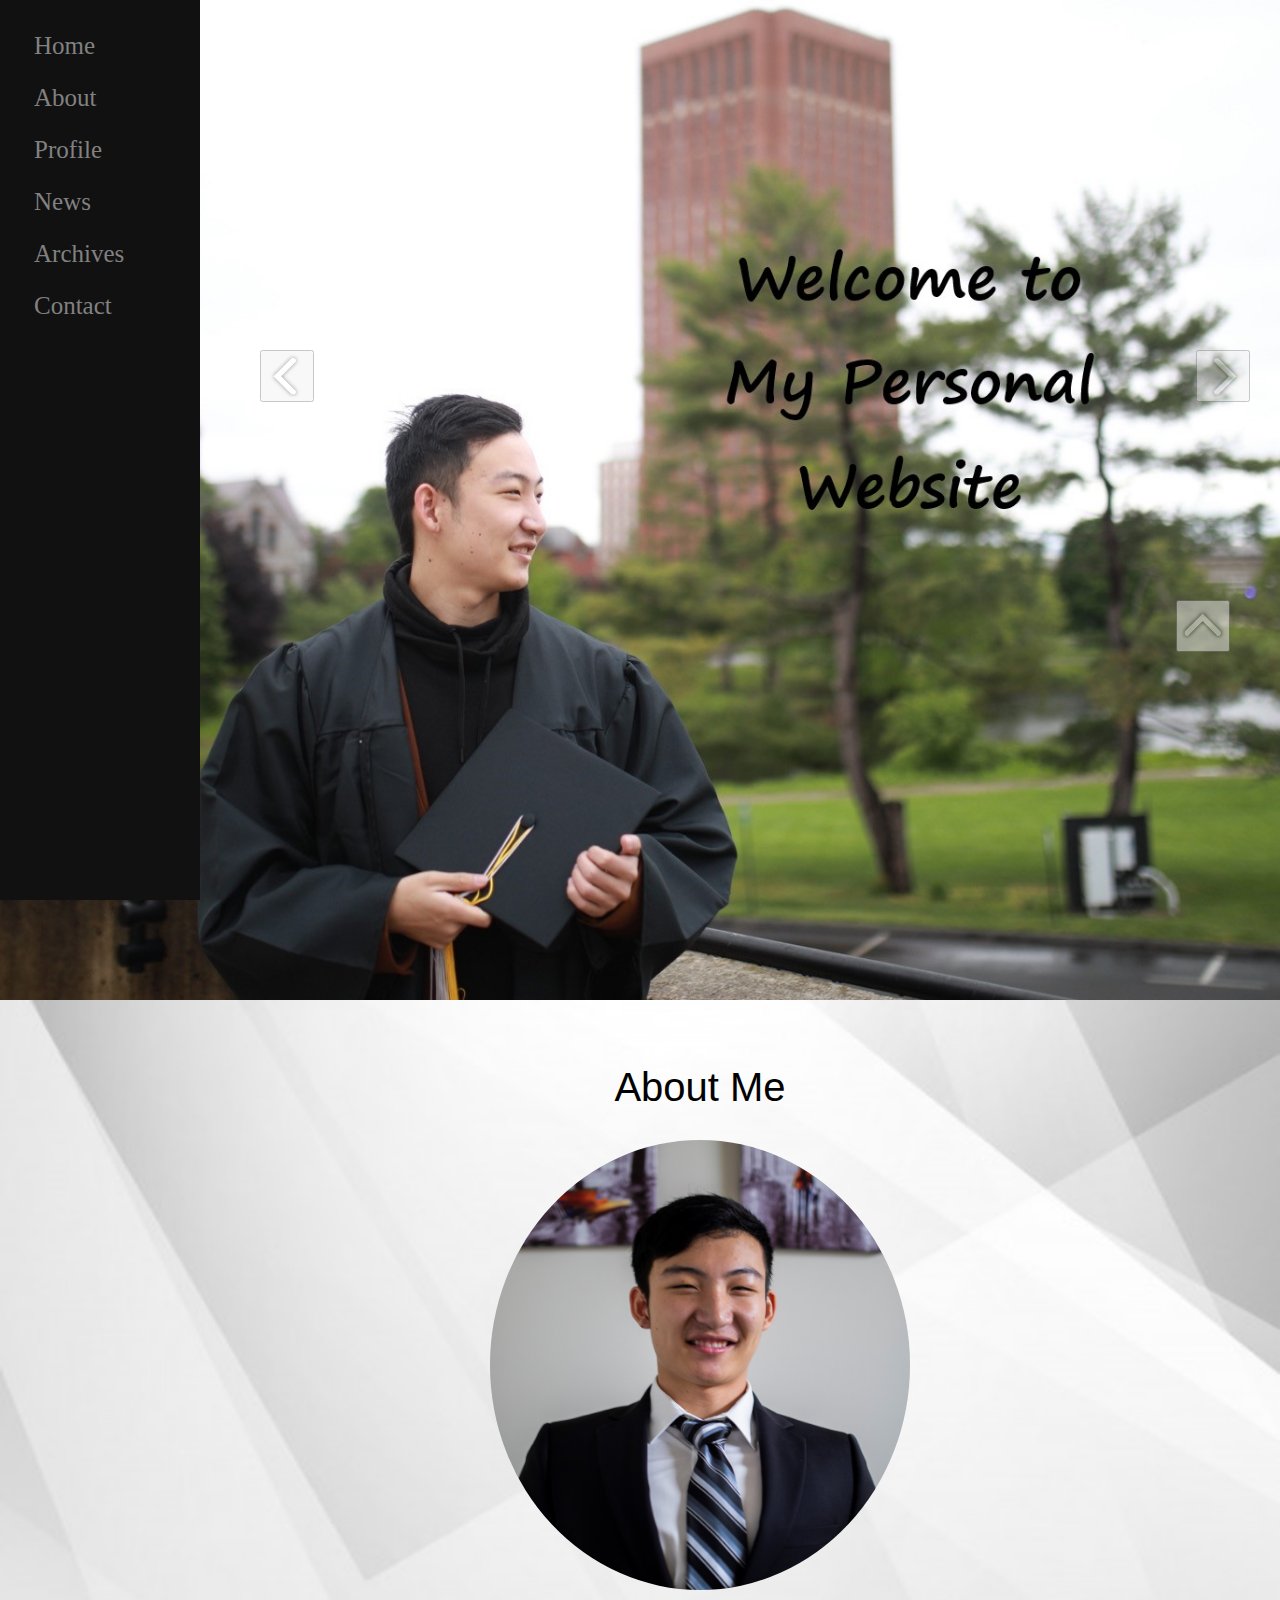
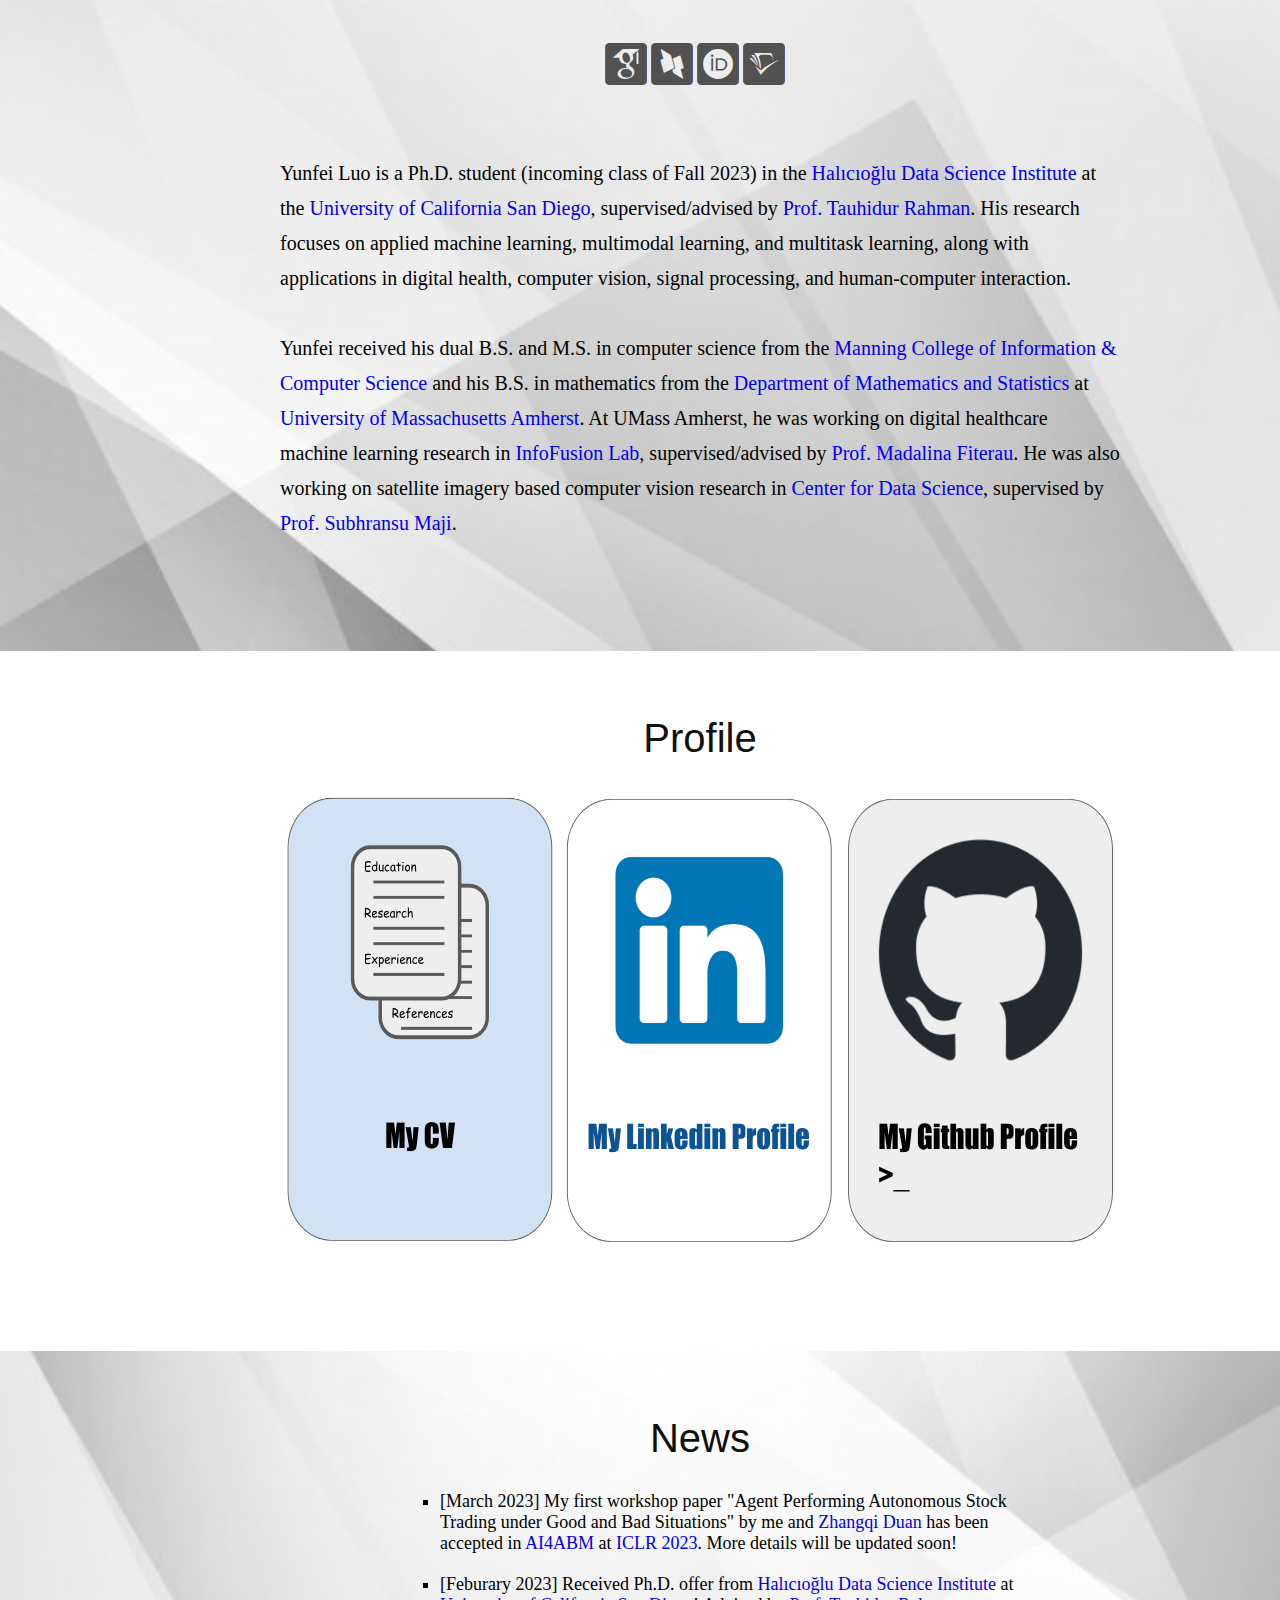
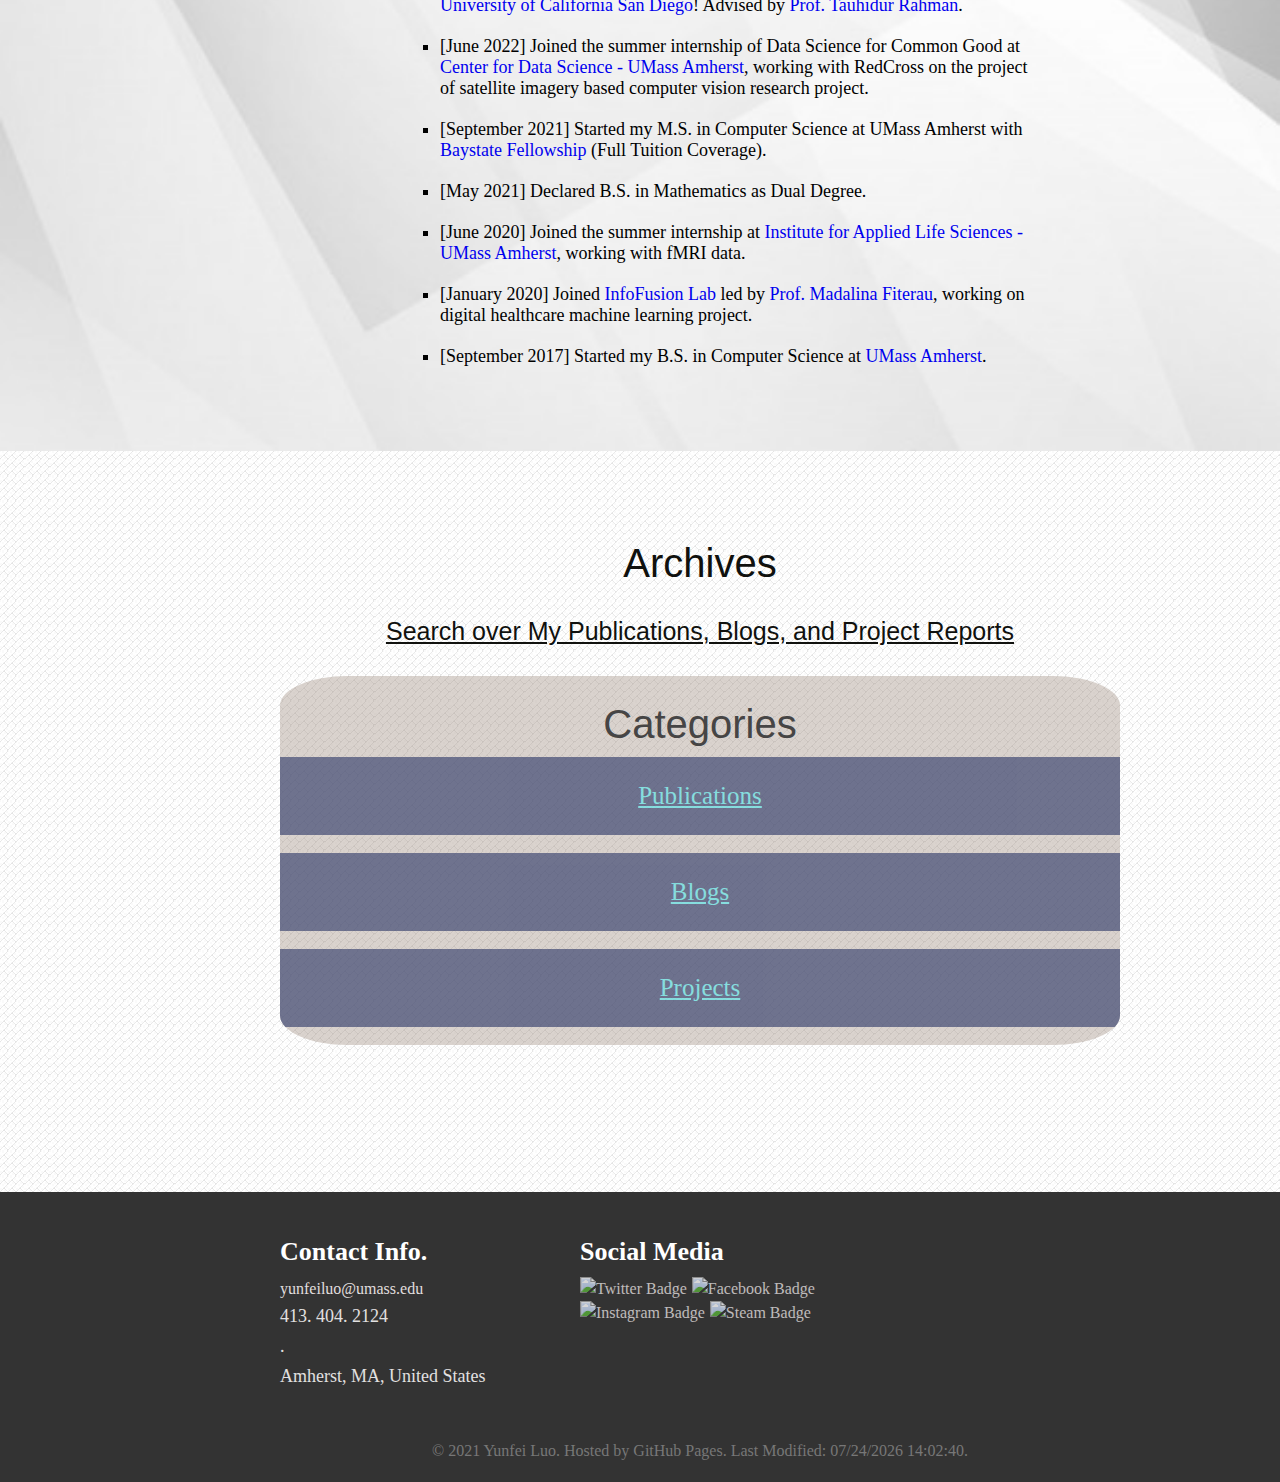
==== index.html @ f1e5c8ee "add title to each academic icon" ====
<!DOCTYPE html>
<!-- <html lang="zh-cn"> -->
<head>
<title>Yunfei Luo's Personal Website</title>
<link rel="icon" type="image/x-icon" href="update/photos/icon.png" />
<meta http-equiv="Content-Type" content="text/html; charset=utf-8" />
<meta name="viewport" content="width=device-width, initial-scale=0.4">
<!-- general static files -->
<link rel="stylesheet" href="static/css/basic.css">
<link rel="stylesheet" href="static/academicons-1.9.3/css/academicons.min.css"/>
<script rel="stylesheet" src='static/js/front.js'></script>
<script src="https://kit.fontawesome.com/7dc1dfa47d.js" crossorigin="anonymous"></script>
<!-- React -->
<script src="build/react.development.js"></script>
<script src="build/react-dom.development.js"></script>
<script src="build/babel.min.js"></script>
<!-- Update modules -->
<script type="text/babel" src="update/bio.js"></script>
<script type="text/babel" src="update/news.js"></script>
<script type="text/babel" src="update/footer.js"></script>
</head>
<body>
    <header>
        <nav class="sidenav">
            <ul>
            <li style="cursor:pointer" onclick = "scroll_top()">
                <a>Home</a></li>
            <li style="cursor:pointer" onclick = "scroll_down('about')">
                <a>About</a></li>
            <li style="cursor:pointer" onclick = "scroll_down('profile')">
                <a>Profile</a></li>
            <li style="cursor:pointer" onclick = "scroll_down('news')">
                <a>News</a></li>
            <li style="cursor:pointer" onclick = "scroll_down('archives')">
                <a>Archives</a></li>
            <li style="cursor:pointer" onclick = "scroll_down('contact')">
                <a>Contact</a></li>
            </ul>
        </nav>
    </header>
    
    <section id = "headerBGI">
        <!--slides buttons-->
        <div id = "prev">
            <button style="opacity: 0.4; cursor: pointer;" onmouseover = "opa_up('p')" onmouseout = "opa_down('p')" onclick = "prev()">
                <img src = "static/images/prev.png">
            </button>
        </div>
        <div id = "next">
            <button style="opacity: 0.4; cursor: pointer;" onmouseover = "opa_up('n')" onmouseout = "opa_down('n')" onclick = "next()">
                <img src = "static/images/next.png">
            </button>
        </div>
        <!--back to top button-->
        <div>
            <button id = "scroll_top" onmouseover = "opa_up('scroll_top')" onmouseout = "opa_down('scroll_top')" onclick = "scroll_top()">
                <img src="static/images/to-top.png">
            </button>
        </div>
    </section>

    <!-- section 0 -->
    <section class = "about">
        <div class = "container">
            <h2>About Me</h2>
            <div>
            <img class="profileimg" src="update/photos/portrait.jpg">
            <ul>
                <li><a href="error.html" target="_blank">
                    <i class="ai ai-google-scholar-square ai-3x" title="Google Scholar"></i>
                </a>
                <li><a href="error.html" target="_blank">
                    <i class="ai ai-dblp-square ai-3x" title="DBLP"></i>
                </a>
                <li><a href="error.html" target="_blank">
                    <i class="ai ai-orcid-square ai-3x" title="ORCID"></i>
                </a>
                <li><a href="error.html" target="_blank">
                    <i class="ai ai-semantic-scholar-square ai-3x" title="Semantic Scholar"></i>
                </a>
                <!-- <li><a href="mailto: yunfeiluo@umass.edu">
                        <img src="https://img.shields.io/badge/Gmail-D14836?style=for-the-badge&logo=gmail&logoColor=white" alt="Gmail Badge"/>
                    </a>
                </li>
                </li>
                <li><a href="https://twitter.com/yunfei_luo" target="_blank">
                        <img src="https://img.shields.io/badge/Twitter-blue?style=for-the-badge&logo=twitter&logoColor=white" alt="Twitter Badge"/>
                    </a>
                </li>
                <li><a href="https://www.linkedin.com/in/yunfei-luo/" target="_blank">
                        <img src="https://img.shields.io/badge/LinkedIn-blue?style=for-the-badge&logo=linkedin&logoColor=white" alt="LinkedIn Badge"/>
                    </a>
                </li>
                <li><a href="https://github.com/yunfeiluo" target="_blank">
                        <img src="	https://img.shields.io/badge/GitHub-100000?style=for-the-badge&logo=github&logoColor=white" alt="Github Badge"/>
                    </a>
                </li> -->
            </ul>
            <div id="bio"></div>
            </div>
        </div>
    </section>

     <!-- section 1 -->
    <section class = "profile">
        <div class = "container">
            <h2>Profile</h2>
            <div>
                <div class="column">
                    <a href="update/yunfeiluo_CV.pdf" target="_blank"><img src="static/images/cv.png"/></a>
                </div>
                <div class="column">
                    <a href="https://www.linkedin.com/in/yunfei-luo/" target="_blank"><img src="static/images/linkedin_profile.png"/></a>
                </div>
                <!-- <div class="column">
                    <a href="#" target="_blank"><img src="static/images/google_scholar_profile.png"/></a>
                </div> -->
                <div class="column">
                    <a href="https://github.com/yunfeiluo" target="_blank"><img src="static/images/github_profile.png"/></a>
                </div>
            </div>
        </div>
    </section>

    <section class = "news">
        <div class="container">
            <h2 id="news">News</h2>
            <div id="news_list"></div>
        </div>
    </section>

    <!-- section 2 -->
    <section class = "blogs">
        <div class = "container">
            <h2>Archives</h2>
            <div>
                <a href="archives.html">
                    <h1><u>Search over My Publications, Blogs, and Project Reports</u></h1></a>
            </div>
            <div class="asidenav">
                <h2>Categories</h2>
                <a href="publications.html">
                    <u>Publications</u>
                </a>
                <br/>
                <a href="blogs.html">
                    <u>Blogs</u>
                </a>
                <br/>
                <a href="projects.html">
                    <u>Projects</u>
                </a>
                <br/>
            </div>
            <br/><br/><br/><br/>
        </div>
    </section>

    <!-- The end: footer -->
    <div id="footer"></div>
</body>
</html>
---- static/css/basic.css ----
@charset "utf-8";
body,nav,ul,button{margin:0;padding:0;}
html{
    scroll-behavior: smooth;
}
/*
tag: nothing
class: .
id: #
*/
.header{
    /*height:290px;*/
    background-color: #333333;
}

#headerBGI{
    height: 1000px;
    width: 100%;
    background-image: url(../../update/photos/slide0.jpg);
    background-position: center 0;
    background-repeat: no-repeat;
    background-size: cover;
    -webkit-background-size: cover;  /* for Webkit kernal browser such as Chrome和Safari */
    -o-background-size: cover;  /* for Opera */  
    padding:30px 0 75px 0;
}
ul{list-style:outside none none;}
a{text-decoration: none;}
*{box-sizing: border-box;margin: 0;padding: 0;}
.clearfix{
    clear: both;
}

.article_container{
    height:auto;
    width:80%;
    margin:0 auto;
}
.article_container h2{
    font-weight:normal;
    text-align: center;
    color:rgb(16, 17, 14);
    font-size: 40px;
    font-family: "arial";
    padding:50px 0 30px 0;
}
.article_container p{
    font-size: 20px;
    text-align: left;
    color:rgb(61, 65, 55);
}

.container{
    height:auto;
    /* width:1000px; */
    width: 75%;
    /* margin:0 auto; */
    margin-left: auto;
    margin-right: auto;
    padding-left: 120px;
}
.container h2{
    font-weight:normal;
    text-align: center;
    color:rgb(16, 17, 14);
    font-size: 40px;
    font-family: "arial";
    padding:50px 0 30px 0;
}
.container h1{
    font-weight:normal;
    text-align: center;
    color:rgb(16, 17, 14);
    font-size: 25px;
    font-family: "arial";
    padding:1px 0 30px 0;
}
.container p{
    font-size: 20px;
    text-align: left;
    color:rgb(61, 65, 55);
}
.container .manual-button{
    padding:10px 220px 10px 0;
}
.container .manual-button li img{
    width: 100px;
    height: 70px;
    padding:10px 0 0 7px;
}

.footer{
    height:290px;
    background-color: #333333;
}
.footer .top{padding: 45px 0 0 0;display:block;float: left}
.footer .top figure{width:300px;float: left;}
.footer .top h4{color: #fff;font-size:26px;padding:0 0 10px;}
.footer .top li{line-height: 1.5;}
.footer .top p{
    font-size: 18px;
    line-height: 30px;
    color:#e2e0e0;
}
.footer .top a{
    color:#e0dede;
}
#input{width: 160px;height:40px;padding-left: 10px;float: left;background-color: #333333;color: #fff;border:1px solid #ffffff;}
#inputbtn{width: 40px;height:40px;float: left;background: url("../images/arrow.png") center no-repeat;border:1px solid #ffffff;border-left: none;}
.footer .bottom {
    color:#777777;      
    text-align:center;
    padding:250px 0 0 0;
}

.footer .bottom a{
    color:#777777;      
    text-align:center;
    padding:250px 0 0 0;
}

.footer img{
    opacity: 0.8;
    padding: 0 5px 0 0;
}
.footer img:hover{
    opacity: 1;
}
.footer li{
    display: inline;
}

/*blogs*/
.blogs{
    background: url("../images/bg.png");
    padding:40px 0 75px 0;
}
.blogs img{
    float: center;
    height: 400px;
    width: 400px;
}
.blogs p{
    text-align: left;
    line-height: 35px;
    padding:1px 0 75px 0;
}
.blogs iframe{
    float: right;
    width: 550px;
    height: 400px;
    padding:10px 20px 0 10px;
}

/*open source*/
.about{    
    overflow:hidden;
    width: 100%;
    /*background: url("../images/c1.png");*/
    background: url("../images/bg.jpg");
    background-position: center 0;
    background-repeat: no-repeat;
    background-size: cover;
    -webkit-background-size: cover;  /* for Webkit kernal browser such as Chrome和Safari */
    -o-background-size: cover;  /* for Opera */     
    padding:15px 0 65px 0;
}
.profileimg{
    float: center;
    height: 450px;
    width: 420px;
    padding:0 0 0 0;
    border-radius: 50%;
    display: block; 
    margin: auto;
}

.about li{
    display: inline;
}

.about ul{
    width: 450px;
    padding: 50px 0 0 130px;
    float: center;
    display: block; 
    margin: auto;
}

.about ul img{
    opacity: 0.7;
    /* width: 20%; */
    height: 30px;
}
.about ul img:hover{
    opacity: 1.0;
}

.about ul i{
    opacity: 0.7;
    height: 30px;
    color: #111;
}
.about ul i:hover{
    opacity: 1.0;
}

/* .profileimg:hover{
    height:500px;
    width: 450px;
} */

.about p{
    color:rgb(1, 1, 1);
    float: right;
    line-height: 35px;
    padding:0 0 10px 0;
}
.about h1{
    color:#d4d3d3;
}
.about h2{
    color:rgb(1, 1, 1);
}

.profile{    
    overflow:hidden;
    width: 100%;
    height: 700px;
    /*background: url("../images/c1.png");*/
    background: #ffffff;
    background-position: center 0;
    background-repeat: no-repeat;
    background-size: cover;
    -webkit-background-size: cover;  /* for Webkit kernal browser such as Chrome和Safari */
    -o-background-size: cover;  /* for Opera */     
    padding:15px 0 65px 0;
}
.profile img{
    float: center;
    height: 450px;
    width: 270px;
    padding:0 0 0 0;
    /* border-radius: 50%; */
    display: block; 
    margin: auto;
}

.profile img:hover{
    height:480px;
    width: 300px;
}

.column {
    float: left;
    width: 33.33%;
    padding: 5px;
}

.news{    
    overflow:hidden;
    width: 100%;
    height: 700px;
    background: url("../images/bg.jpg");
    background-position: center 0;
    background-repeat: no-repeat;
    background-size: cover;
    -webkit-background-size: cover;  /* for Webkit kernal browser such as Chrome和Safari */
    -o-background-size: cover;  /* for Opera */     
    padding:15px 0 65px 0;
}

.news ul{
    list-style-type: square;
    height: 480px;
    overflow-y: scroll;
}

.news li{
    float: left;
    margin-bottom: 20px;
    margin-left: 160px;   
    margin-right: 80px; 
    font-size: large;
}

/*slide*/
#prev{
    position: absolute;
    left: 260px;
    top: 350px;
}
#next{
    position: absolute;
    right: 30px;
    top: 350px;
}

/*scroll_top button*/
#scroll_top{
    position: fixed;
    cursor: pointer;
    opacity: 0.4;
    right: 50px;
    top: 600px;
    opacity: 0.5;
}

/*side bar*/
/* Fixed sidenav, full height */
.sidenav {
    height: 100%;
    width: 200px;
    position: fixed;
    z-index: 1;
    top: 0;
    left: 0;
    background-color: #111;
    overflow-x: hidden;
    padding-top: 20px;
  }

.sidenav li {
float: left;
margin: 0 10px;
padding: 6px 8px 6px 8px;
}
  
  /* Style the sidenav links and the dropdown button */
  .sidenav a {
    padding: 6px 8px 6px 16px;
    text-decoration: none;
    font-size: 25px;
    color: #818181;
    display: block;
    border: none;
    background: none;
    width: 100%;
    text-align: left;
    cursor: pointer;
    outline: none;
    float: left;
  }

  /* On mouse-over */
.sidenav a:hover{
    color: #f1f1f1;
  }

  /* article sidenav, full height */
.asidenav {
    height: 100%;
    width: 100%;
    top: 0;
    margin-left: auto;
    margin-right: auto;
    background-color: hwb(22 49% 38% / 0.377);
    overflow-x: hidden;
    padding-top: 20px;
    border-radius: 8%;
  }

.asidenav a {
    padding: 25px 8px 25px 8px;
    text-decoration: none;
    font-size: 25px;
    /* color: #fcde58; */
    color: #64e3e7;
    display: block;
    border: none;
    background: none;
    /* background-color: rgb(105, 49, 49); */
    background-color: rgb(65, 74, 116);
    opacity: 0.7;
    width: 100%;
    text-align: center;
    cursor: pointer;
    outline: none;
  }

  /* On mouse-over */
.asidenav a:hover{
    color: #f1f1f1;
    /* background-color: rgb(180, 163, 163); */
    background-color: rgb(65, 74, 116);
    opacity: 1.0;
  }

.asidenav h2{
    color:#464545;
    padding: 6px 8px 10px 8px;
}

/*search bar appearance*/
#list #search_bar{
    text-align: center;
    padding: 0 0 20px 0;
}
#list #search_text{
    font-size: 25px;
    width: 500px;
    padding: 10px 5px 10px 5px;
}

#list #search_button{
    background: url("../images/bg.jpg");
    cursor: pointer;
    font-size: 25px;
    padding: 10px 50px 10px 50px;
}

#list #result_bar p{
    color:#464545;
    padding: 0 0 0 10px;
}

#list iframe{
    background: url("../images/bg.png");
    width: 100%;
    height: 1200px;
    border: 0;
    padding: 0 0 10px 0;
}

@media(max-width: 1100px) {
    .sidenav{
        height: 100px;
        width: 100%;
    }

    #prev{
        left: 30px;
    }

    #scroll_top{
        display: none;
    }

    .container{
        width:95%;
        padding-left: 0px;
    }

    .about ul{
        width: 650px;
        padding: 50px 0 0 230px;
    }

    .about ul img{
        height: 40px;
    }
}
---- static/academicons-1.9.3/css/academicons.min.css ----
@font-face {font-family: 'Academicons';font-style: normal;font-weight: 400;font-display: block;src:url('../fonts/academicons.eot');src:url('../fonts/academicons.eot') format('embedded-opentype'), url('../fonts/academicons.ttf') format('truetype'), url('../fonts/academicons.woff') format('woff'), url('../fonts/academicons.svg') format('svg');}.ai {font-family: 'Academicons';font-weight: 400;-moz-osx-font-smoothing: grayscale;-webkit-font-smoothing: antialiased;display: inline-block;font-style: normal;font-variant: normal;text-rendering: auto;line-height: 1;}.ai-academia:before {content: "\e9af";}.ai-academia-square:before {content: "\e93d";}.ai-acclaim:before {content: "\e92e";}.ai-acclaim-square:before {content: "\e93a";}.ai-acm:before {content: "\e93c";}.ai-acm-square:before {content: "\e95d";}.ai-acmdl:before {content: "\e96a";}.ai-acmdl-square:before {content: "\e9d3";}.ai-ads:before {content: "\e9cb";}.ai-ads-square:before {content: "\e94a";}.ai-africarxiv:before {content: "\e91b";}.ai-africarxiv-square:before {content: "\e90b";}.ai-archive:before {content: "\e955";}.ai-archive-square:before {content: "\e956";}.ai-arxiv:before {content: "\e974";}.ai-arxiv-square:before {content: "\e9a6";}.ai-biorxiv:before {content: "\e9a2";}.ai-biorxiv-square:before {content: "\e98b";}.ai-ceur:before {content: "\e96d";}.ai-ceur-square:before {content: "\e92f";}.ai-ciencia-vitae:before {content: "\e912";}.ai-ciencia-vitae-square:before {content: "\e913";}.ai-clarivate:before {content: "\e924";}.ai-clarivate-square:before {content: "\e925";}.ai-closed-access:before {content: "\e942";}.ai-closed-access-square:before {content: "\e943";}.ai-conversation:before {content: "\e94c";}.ai-conversation-square:before {content: "\e915";}.ai-coursera:before {content: "\e95f";}.ai-coursera-square:before {content: "\e97f";}.ai-crossref:before {content: "\e918";}.ai-crossref-square:before {content: "\e919";}.ai-cv:before {content: "\e9a5";}.ai-cv-square:before {content: "\e90a";}.ai-datacite:before {content: "\e91c";}.ai-datacite-square:before {content: "\e91d";}.ai-dataverse:before {content: "\e9f7";}.ai-dataverse-square:before {content: "\e9e4";}.ai-dblp:before {content: "\e94f";}.ai-dblp-square:before {content: "\e93f";}.ai-depsy:before {content: "\e97a";}.ai-depsy-square:before {content: "\e94b";}.ai-doi:before {content: "\e97e";}.ai-doi-square:before {content: "\e98f";}.ai-dryad:before {content: "\e97c";}.ai-dryad-square:before {content: "\e98c";}.ai-elsevier:before {content: "\e961";}.ai-elsevier-square:before {content: "\e910";}.ai-figshare:before {content: "\e981";}.ai-figshare-square:before {content: "\e9e7";}.ai-google-scholar:before {content: "\e9d4";}.ai-google-scholar-square:before {content: "\e9f9";}.ai-hal:before {content: "\e92c";}.ai-hal-square:before {content: "\e92d";}.ai-hypothesis:before {content: "\e95a";}.ai-hypothesis-square:before {content: "\e95b";}.ai-ideas-repec:before {content: "\e9ed";}.ai-ideas-repec-square:before {content: "\e9f8";}.ai-ieee:before {content: "\e929";}.ai-ieee-square:before {content: "\e9b9";}.ai-impactstory:before {content: "\e9cf";}.ai-impactstory-square:before {content: "\e9aa";}.ai-inaturalist:before {content: "\e900";}.ai-inaturalist-square:before {content: "\e901";}.ai-inpn:before {content: "\e902";}.ai-inpn-square:before {content: "\e903";}.ai-inspire:before {content: "\e9e9";}.ai-inspire-square:before {content: "\e9fe";}.ai-isidore:before {content: "\e936";}.ai-isidore-square:before {content: "\e954";}.ai-jstor:before {content: "\e938";}.ai-jstor-square:before {content: "\e944";}.ai-lattes:before {content: "\e9b3";}.ai-lattes-square:before {content: "\e99c";}.ai-mathoverflow:before {content: "\e9f6";}.ai-mathoverflow-square:before {content: "\e97b";}.ai-mendeley:before {content: "\e9f0";}.ai-mendeley-square:before {content: "\e9f3";}.ai-moodle:before {content: "\e907";}.ai-moodle-square:before {content: "\e908";}.ai-mtmt:before {content: "\e950";}.ai-mtmt-square:before {content: "\e951";}.ai-nakala:before {content: "\e940";}.ai-nakala-square:before {content: "\e941";}.ai-obp:before {content: "\e92a";}.ai-obp-square:before {content: "\e92b";}.ai-open-access:before {content: "\e939";}.ai-open-access-square:before {content: "\e9f4";}.ai-open-data:before {content: "\e966";}.ai-open-data-square:before {content: "\e967";}.ai-open-materials:before {content: "\e968";}.ai-open-materials-square:before {content: "\e969";}.ai-openedition:before {content: "\e946";}.ai-openedition-square:before {content: "\e947";}.ai-orcid:before {content: "\e9d9";}.ai-orcid-square:before {content: "\e9c3";}.ai-osf:before {content: "\e9ef";}.ai-osf-square:before {content: "\e931";}.ai-overleaf:before {content: "\e914";}.ai-overleaf-square:before {content: "\e98d";}.ai-philpapers:before {content: "\e98a";}.ai-philpapers-square:before {content: "\e96f";}.ai-piazza:before {content: "\e99a";}.ai-piazza-square:before {content: "\e90c";}.ai-preregistered:before {content: "\e906";}.ai-preregistered-square:before {content: "\e96b";}.ai-protocols:before {content: "\e952";}.ai-protocols-square:before {content: "\e953";}.ai-psyarxiv:before {content: "\e90e";}.ai-psyarxiv-square:before {content: "\e90f";}.ai-publons:before {content: "\e937";}.ai-publons-square:before {content: "\e94e";}.ai-pubmed:before {content: "\e99f";}.ai-pubmed-square:before {content: "\e97d";}.ai-pubpeer:before {content: "\e922";}.ai-pubpeer-square:before {content: "\e923";}.ai-researcherid:before {content: "\e91a";}.ai-researcherid-square:before {content: "\e95c";}.ai-researchgate:before {content: "\e95e";}.ai-researchgate-square:before {content: "\e99e";}.ai-ror:before {content: "\e948";}.ai-ror-square:before {content: "\e949";}.ai-sci-hub:before {content: "\e959";}.ai-sci-hub-square:before {content: "\e905";}.ai-scirate:before {content: "\e98e";}.ai-scirate-square:before {content: "\e99d";}.ai-scopus:before {content: "\e91e";}.ai-scopus-square:before {content: "\e91f";}.ai-semantic-scholar:before {content: "\e96e";}.ai-semantic-scholar-square:before {content: "\e96c";}.ai-springer:before {content: "\e928";}.ai-springer-square:before {content: "\e99b";}.ai-ssrn:before {content: "\e916";}.ai-ssrn-square:before {content: "\e917";}.ai-stackoverflow:before {content: "\e920";}.ai-stackoverflow-square:before {content: "\e921";}.ai-zenodo:before {content: "\e911";}.ai-zotero:before {content: "\e962";}.ai-zotero-square:before {content: "\e932";}.ai-lg {font-size: 1.33333em;line-height: 0.75em;vertical-align: -.0667em;}.ai-xs {font-size: .75em;}.ai-sm {font-size: .875em;}.ai-1x {font-size: 1em;}.ai-2x {font-size: 2em;}.ai-3x {font-size: 3em;}.ai-4x {font-size: 4em;}.ai-5x {font-size: 5em;}.ai-6x {font-size: 6em;}.ai-7x {font-size: 7em;}.ai-8x {font-size: 8em;}.ai-9x {font-size: 9em;}.ai-10x {font-size: 10em;}.ai-fw {text-align: center;width: 1.25em;}.ai-ul {list-style-type: none;margin-left: 2.5em;padding-left: 0;}.ai-ul > li {position: relative;}.ai-li {left: -2em;position: absolute;text-align: center;width: 2em;line-height: inherit;}.ai-border {border: solid 0.08em #eee;border-radius: .1em;padding: .2em .25em .15em;}.ai-pull-left {float: left;}.ai-pull-right {float: right;}.ai.ai-pull-left {margin-right: .3em;}.ai.ai-pull-right {margin-right: .3em;}.ai-stack {display: inline-block;height: 2em;line-height: 2em;position: relative;vertical-align: middle;width: 2.5em;}.ai-stack-1x, .ai-stack-2x {left: 0;position: absolute;text-align: center;width: 100%;}.ai-stack-1x {line-height: inherit;}.ai-stack-2x {font-size: 2em;}.ai-inverse {color: #fff;}
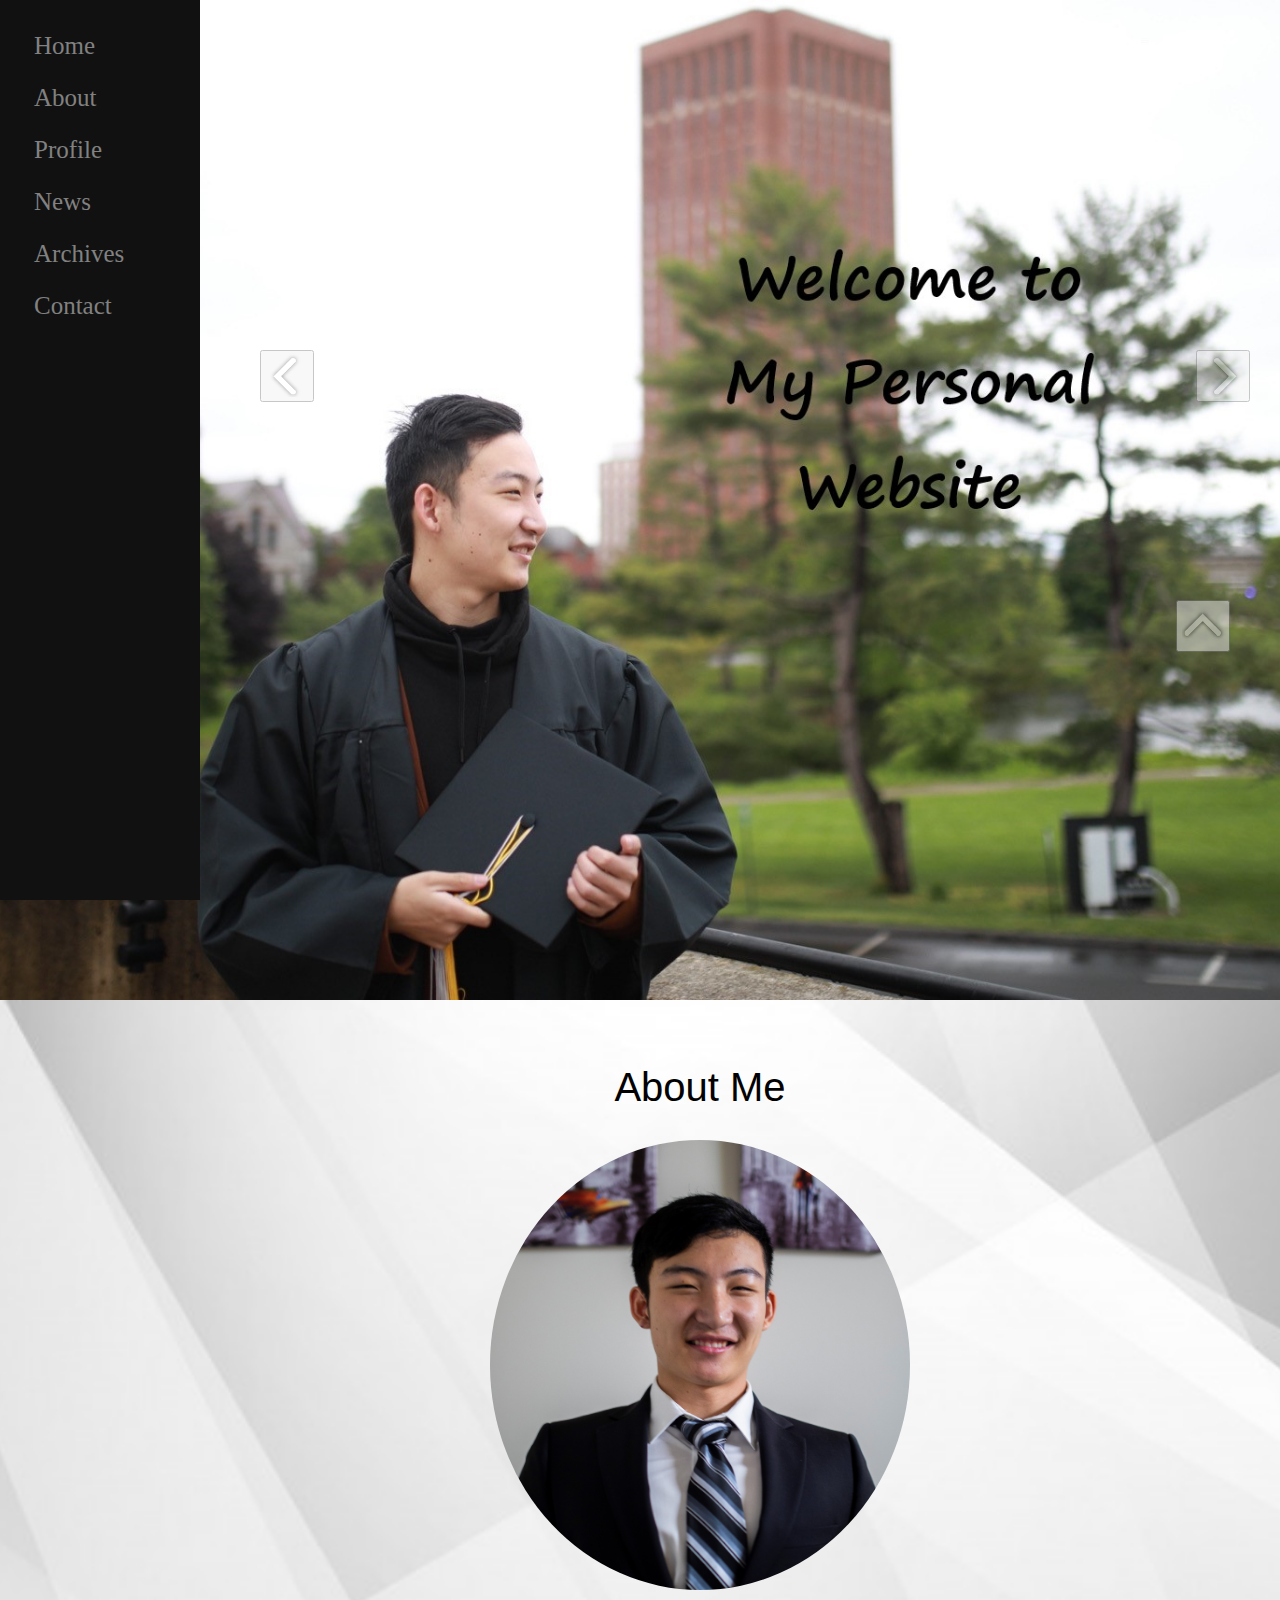
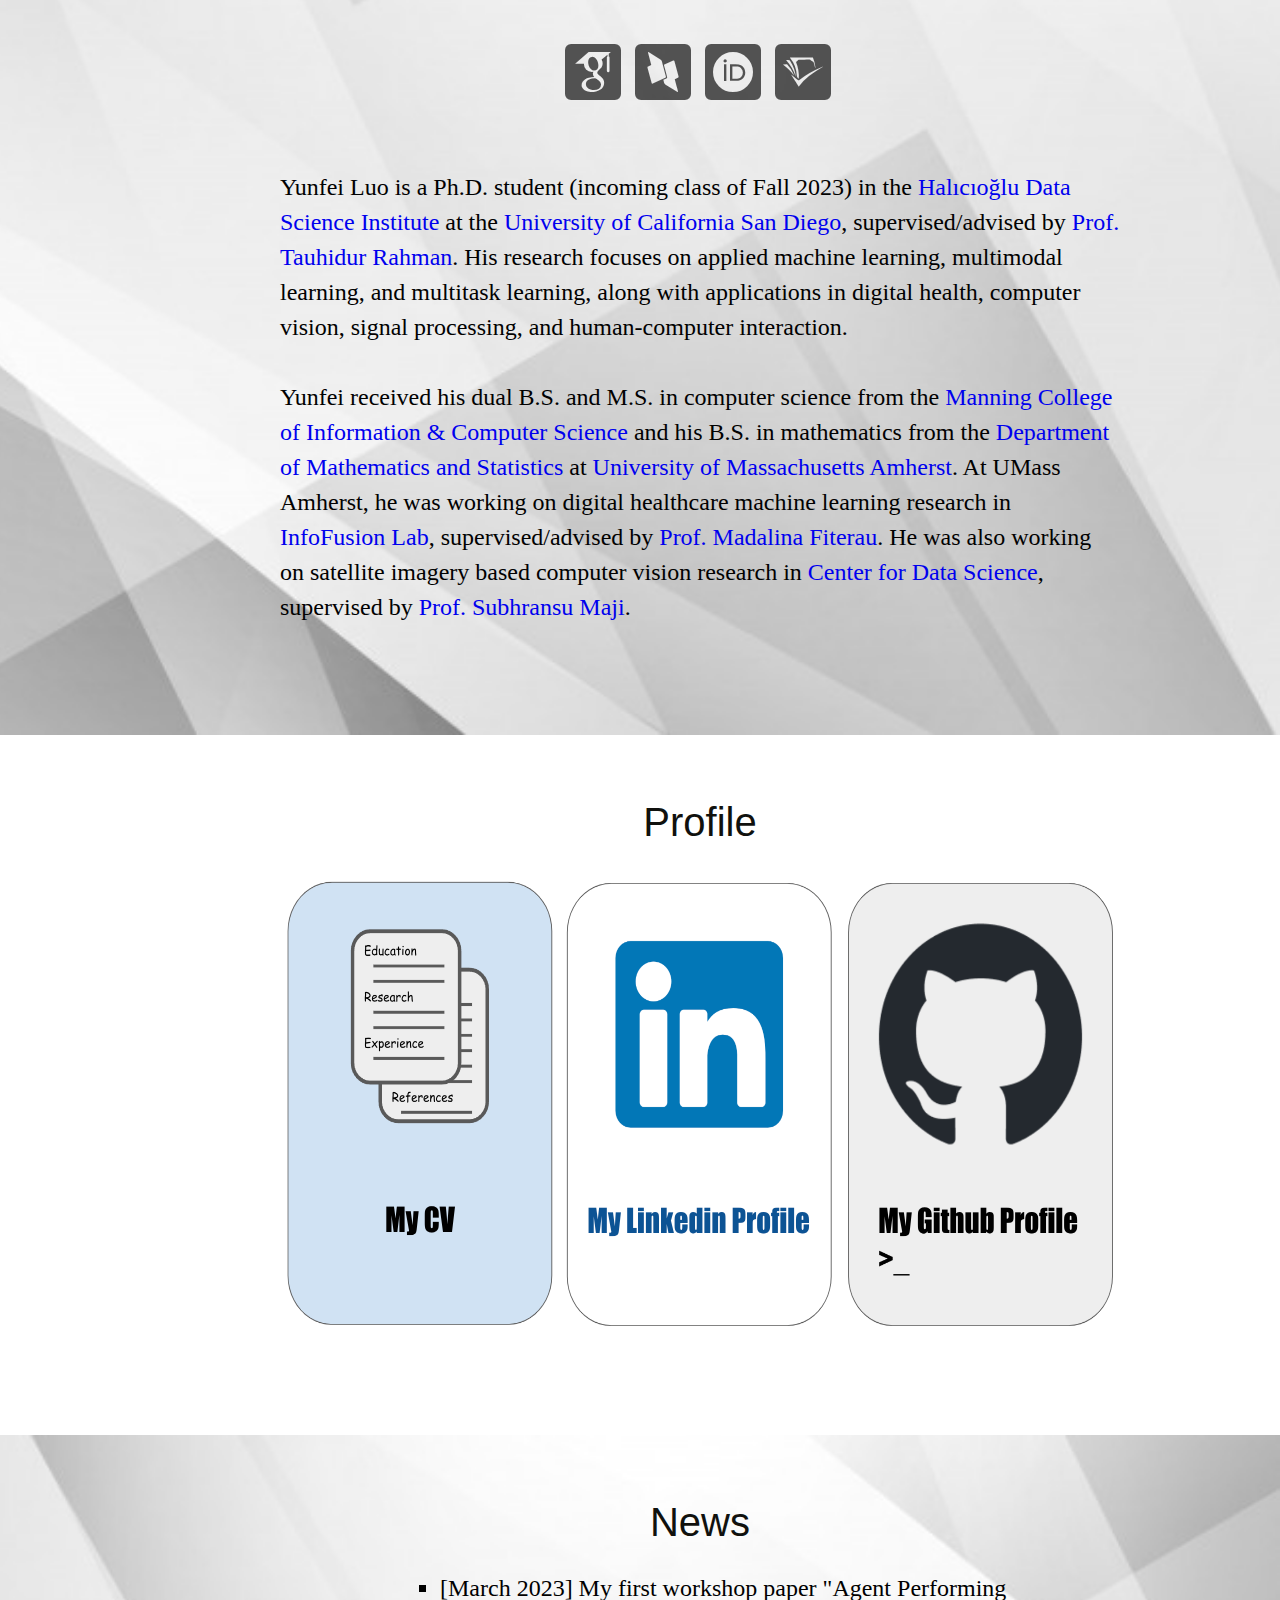
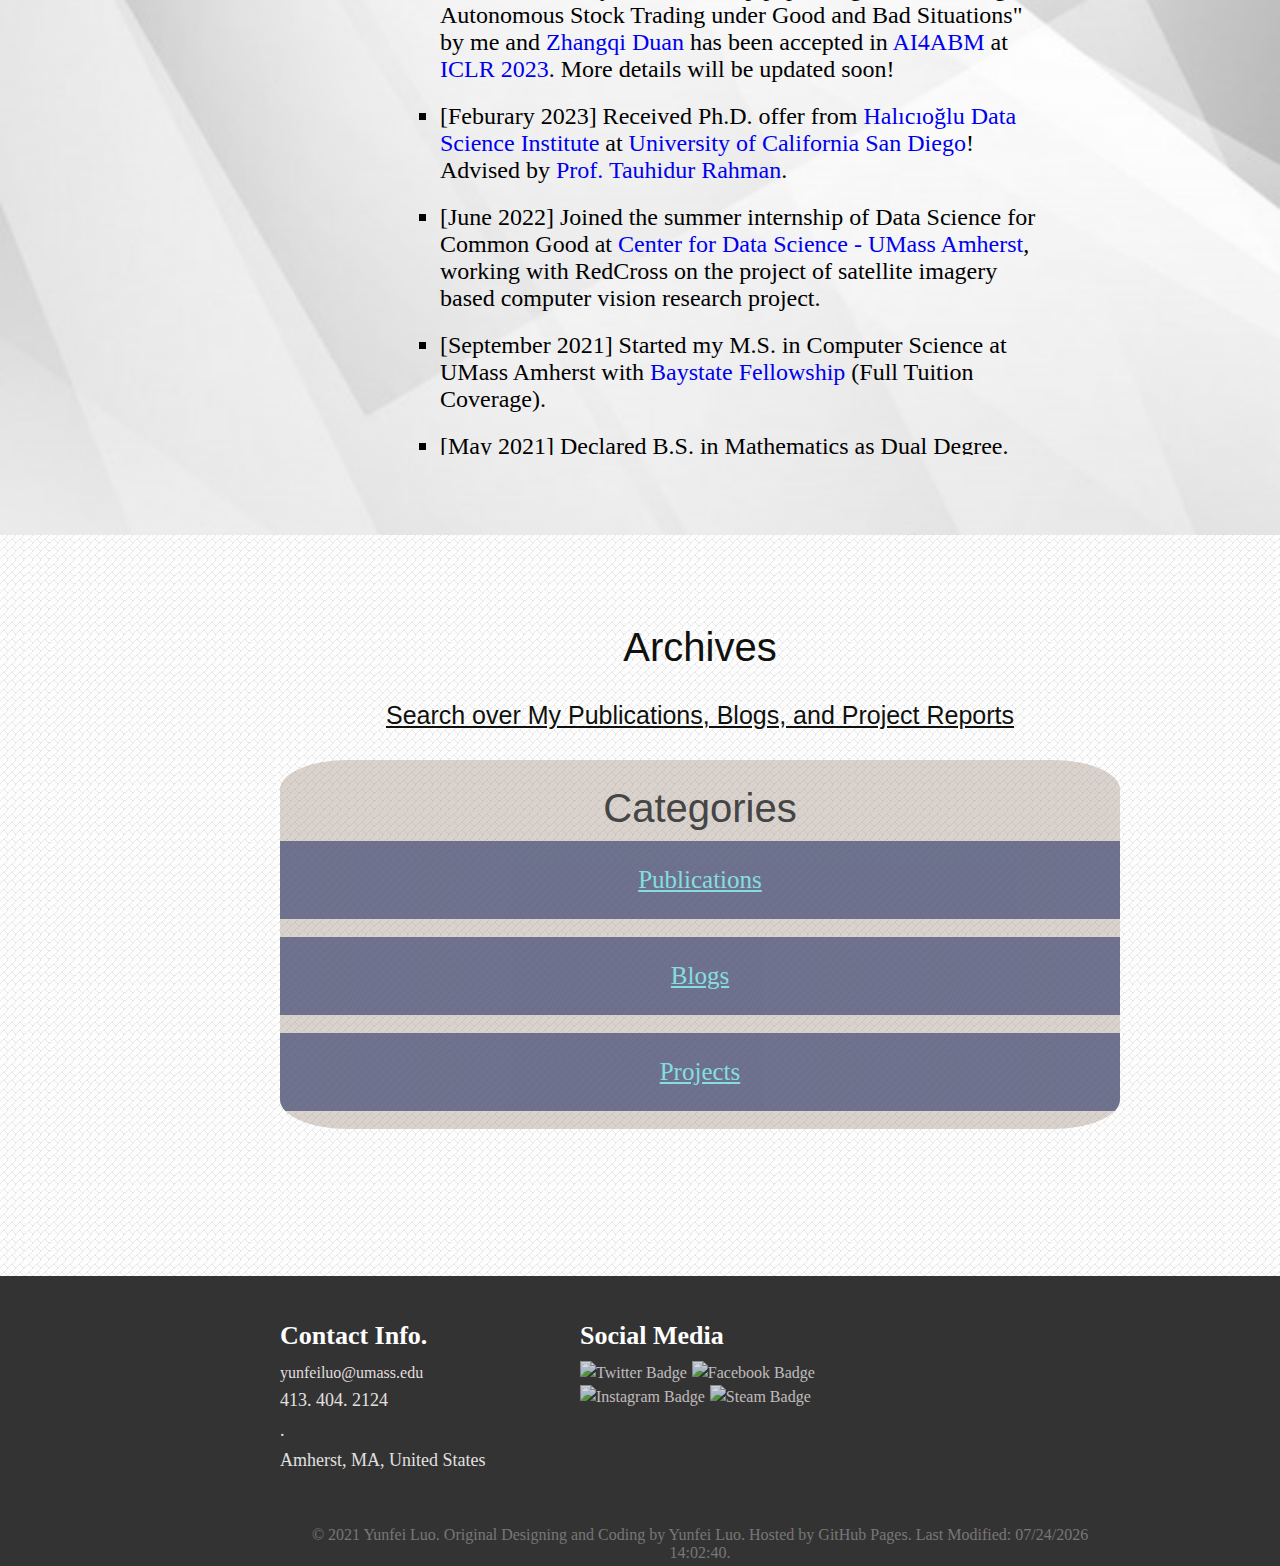
==== commit 05daf8a2: "increase font size" ====
--- a/index.html
+++ b/index.html
@@ -67,16 +67,16 @@
             <img class="profileimg" src="update/photos/portrait.jpg">
             <ul>
                 <li><a href="error.html" target="_blank">
-                    <i class="ai ai-google-scholar-square ai-3x" title="Google Scholar"></i>
+                    <i class="ai ai-google-scholar-square ai-4x" title="Google Scholar"></i>
                 </a>
                 <li><a href="error.html" target="_blank">
-                    <i class="ai ai-dblp-square ai-3x" title="DBLP"></i>
+                    <i class="ai ai-dblp-square ai-4x" title="DBLP"></i>
                 </a>
                 <li><a href="error.html" target="_blank">
-                    <i class="ai ai-orcid-square ai-3x" title="ORCID"></i>
+                    <i class="ai ai-orcid-square ai-4x" title="ORCID"></i>
                 </a>
                 <li><a href="error.html" target="_blank">
-                    <i class="ai ai-semantic-scholar-square ai-3x" title="Semantic Scholar"></i>
+                    <i class="ai ai-semantic-scholar-square ai-4x" title="Semantic Scholar"></i>
                 </a>
                 <!-- <li><a href="mailto: yunfeiluo@umass.edu">
                         <img src="https://img.shields.io/badge/Gmail-D14836?style=for-the-badge&logo=gmail&logoColor=white" alt="Gmail Badge"/>
--- a/static/css/basic.css
+++ b/static/css/basic.css
@@ -181,7 +181,7 @@
 
 .about ul{
     width: 450px;
-    padding: 50px 0 0 130px;
+    padding: 50px 0 0 90px;
     float: center;
     display: block; 
     margin: auto;
@@ -200,6 +200,7 @@
     opacity: 0.7;
     height: 30px;
     color: #111;
+    padding: 0 10px 0 0;
 }
 .about ul i:hover{
     opacity: 1.0;
@@ -215,6 +216,7 @@
     float: right;
     line-height: 35px;
     padding:0 0 10px 0;
+    font-size: x-large;
 }
 .about h1{
     color:#d4d3d3;
@@ -281,7 +283,7 @@
     margin-bottom: 20px;
     margin-left: 160px;   
     margin-right: 80px; 
-    font-size: large;
+    font-size: x-large;
 }
 
 /*slide*/
@@ -443,7 +445,7 @@
 
     .about ul{
         width: 650px;
-        padding: 50px 0 0 230px;
+        padding: 50px 0 0 190px;
     }
 
     .about ul img{
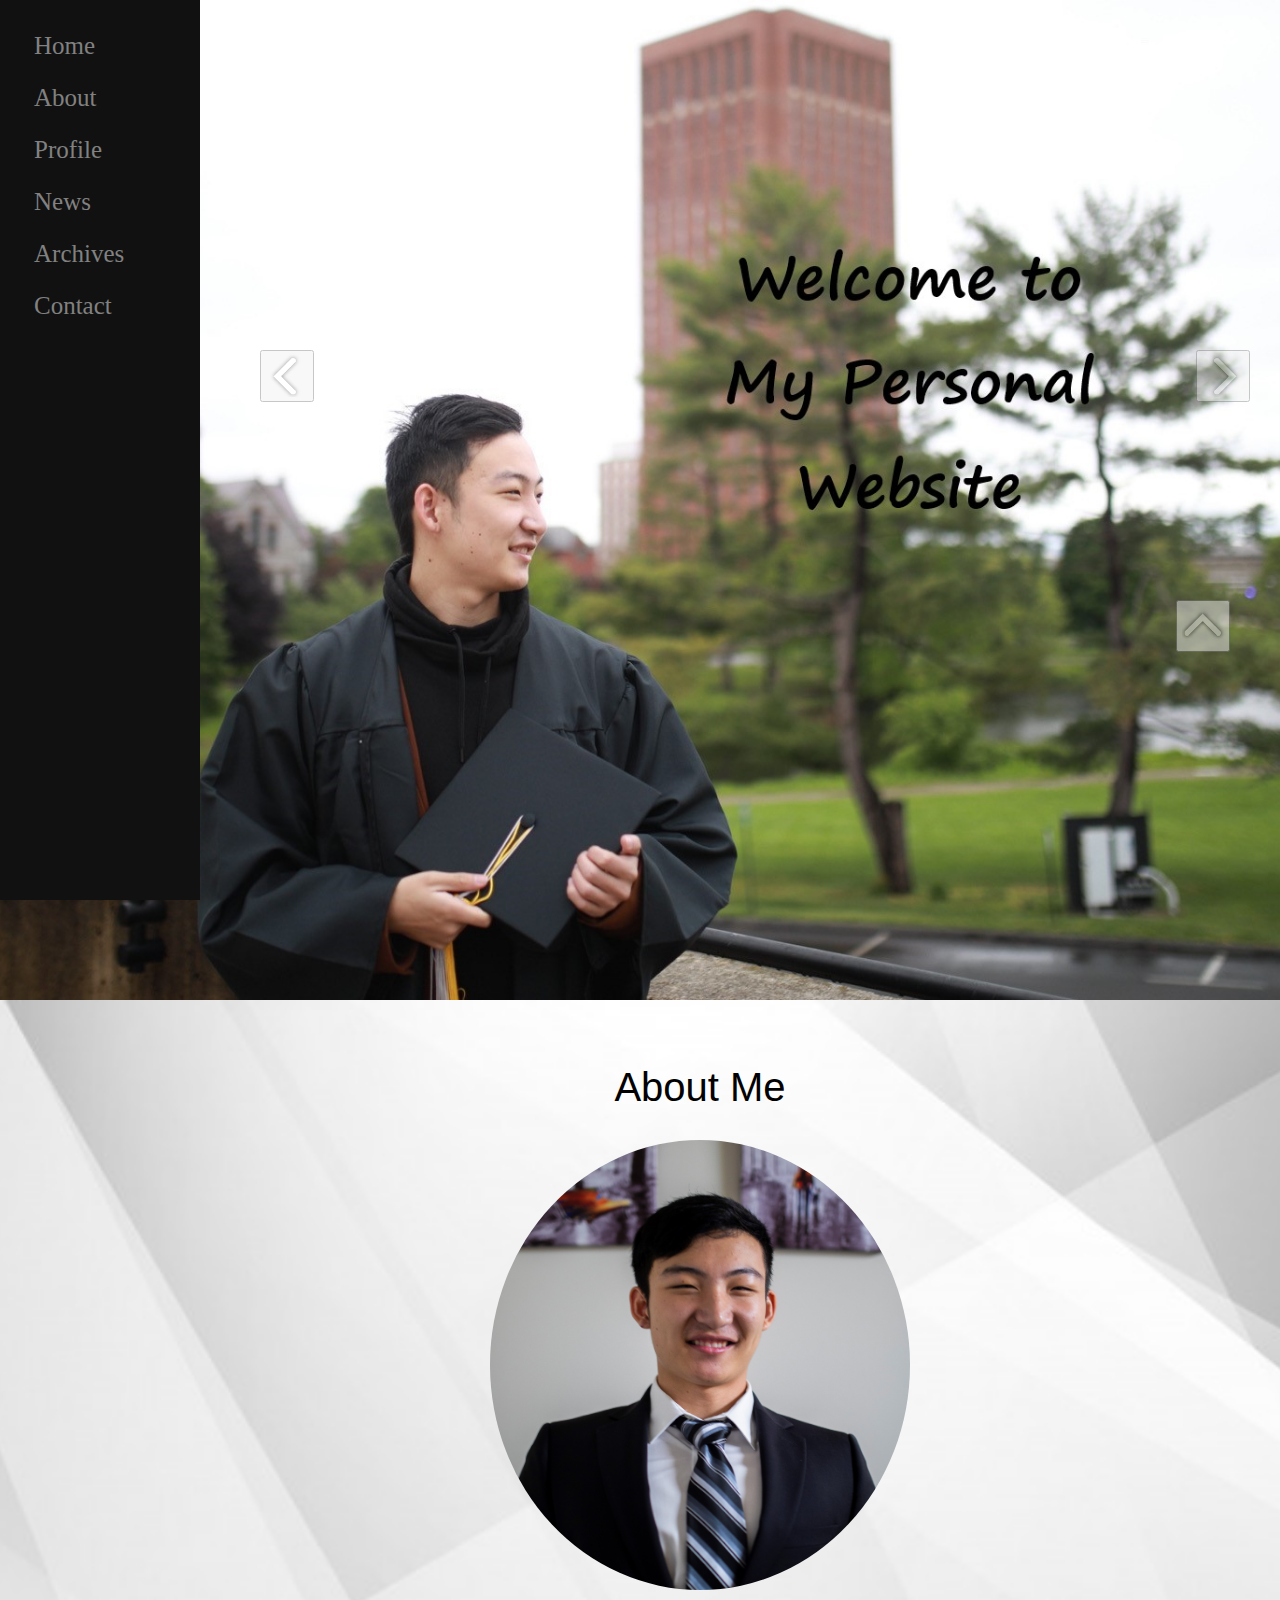
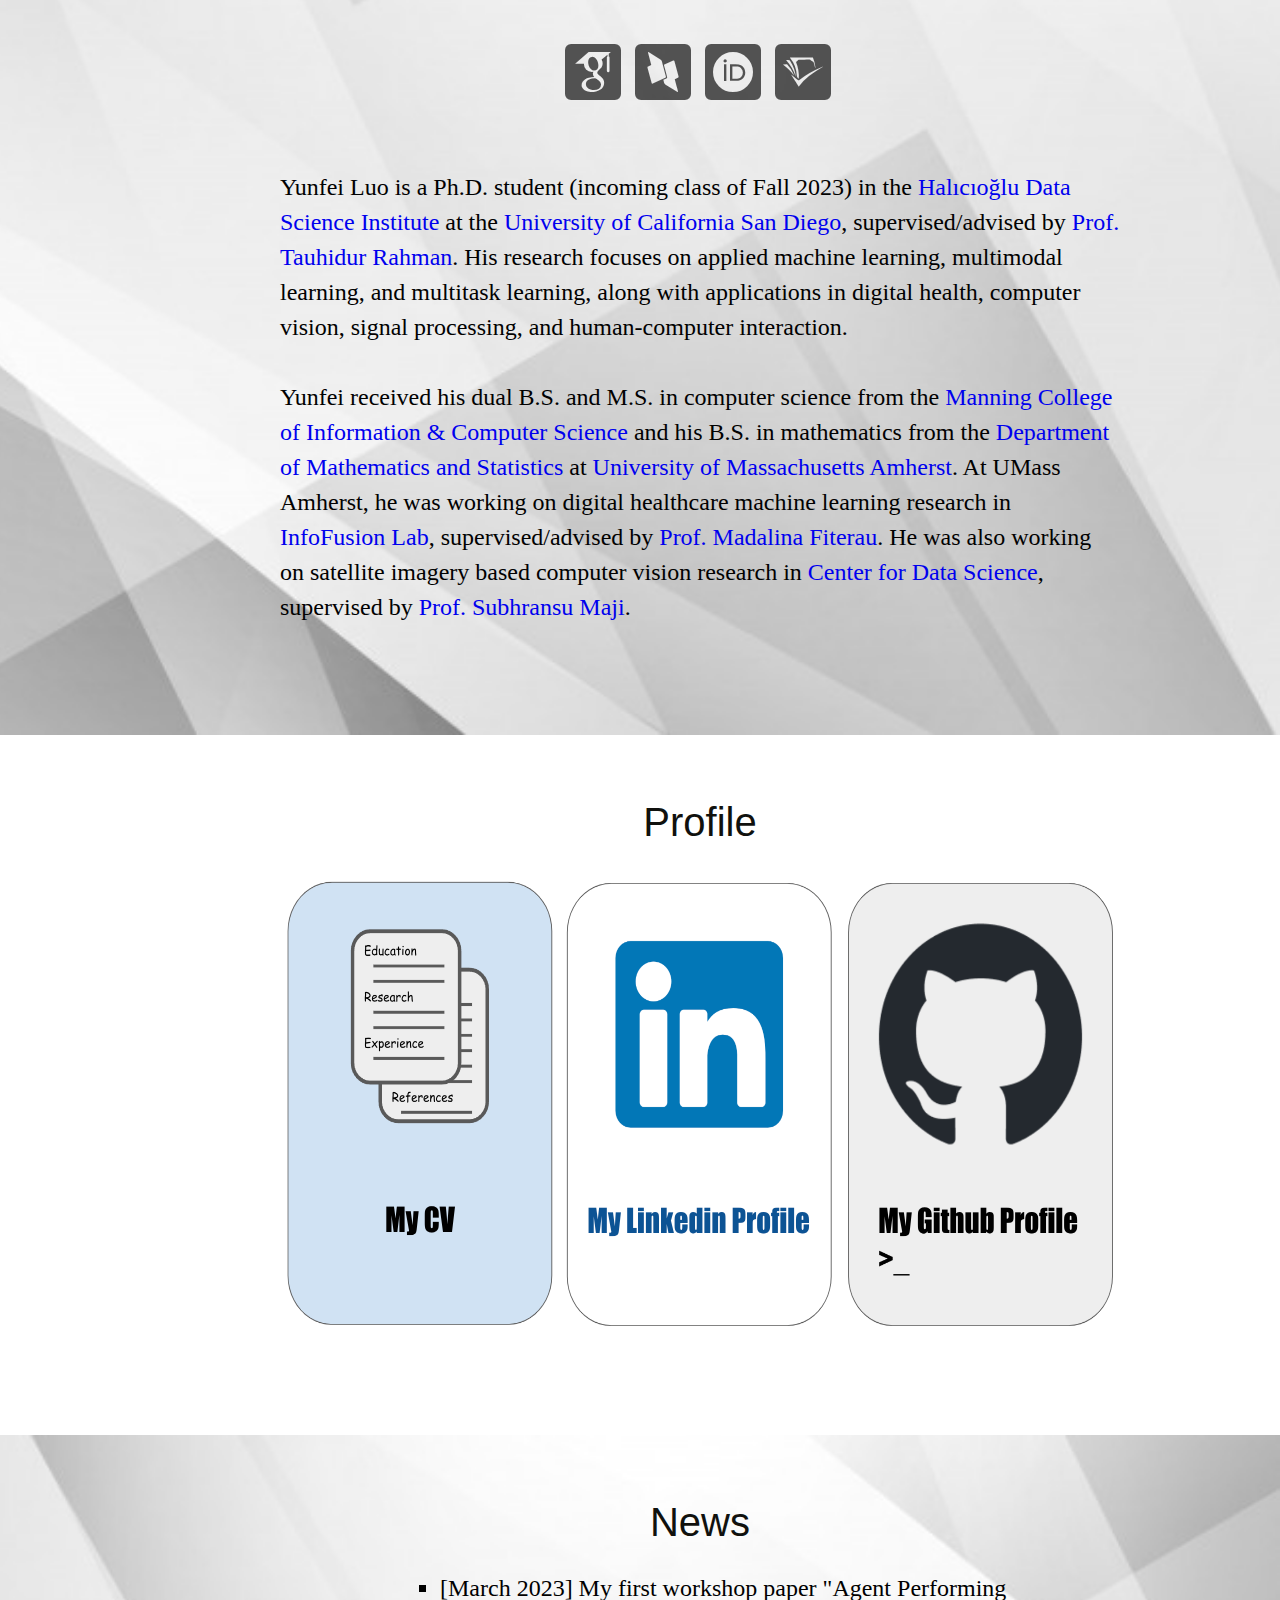
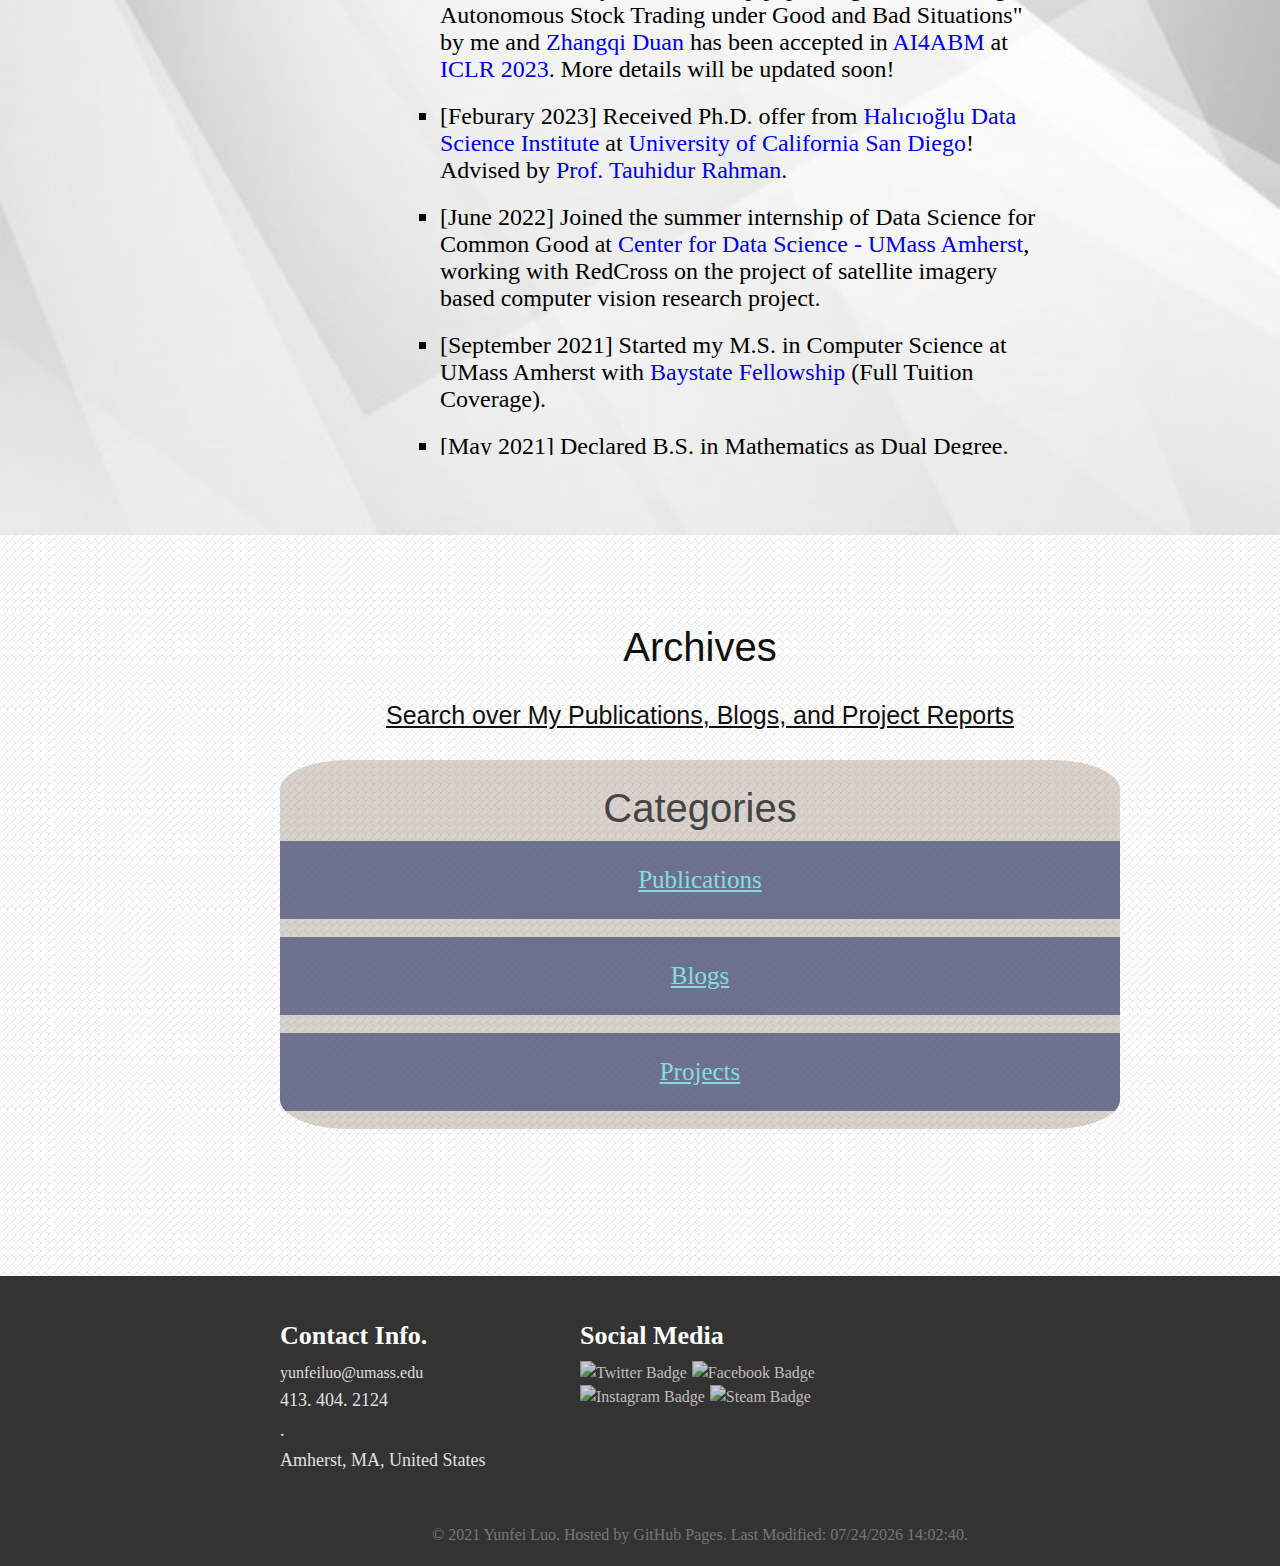
==== commit f9a18f9b: "add google scholar profile" ====
--- a/index.html
+++ b/index.html
@@ -66,7 +66,7 @@
             <div>
             <img class="profileimg" src="update/photos/portrait.jpg">
             <ul>
-                <li><a href="error.html" target="_blank">
+                <li><a href="https://scholar.google.com/citations?hl=en&user=KnSkUUYAAAAJ" target="_blank">
                     <i class="ai ai-google-scholar-square ai-4x" title="Google Scholar"></i>
                 </a>
                 <li><a href="error.html" target="_blank">
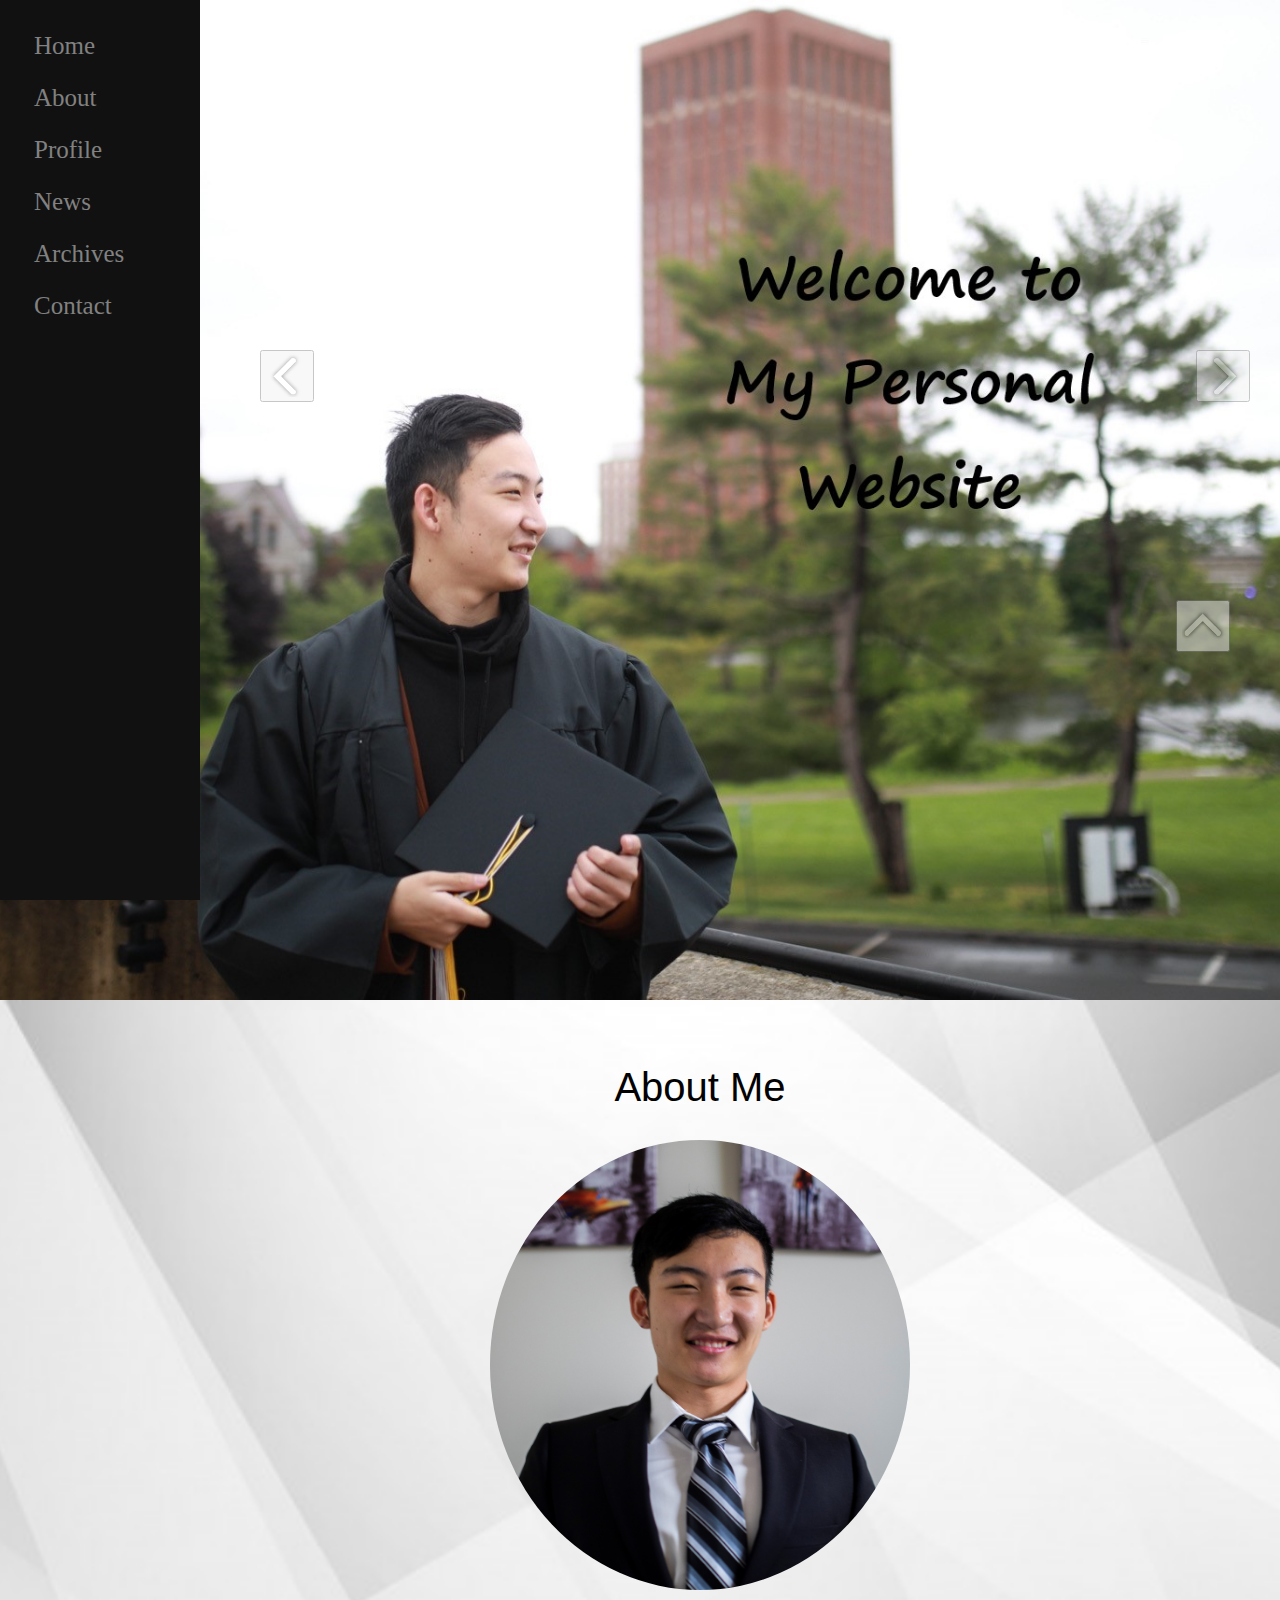
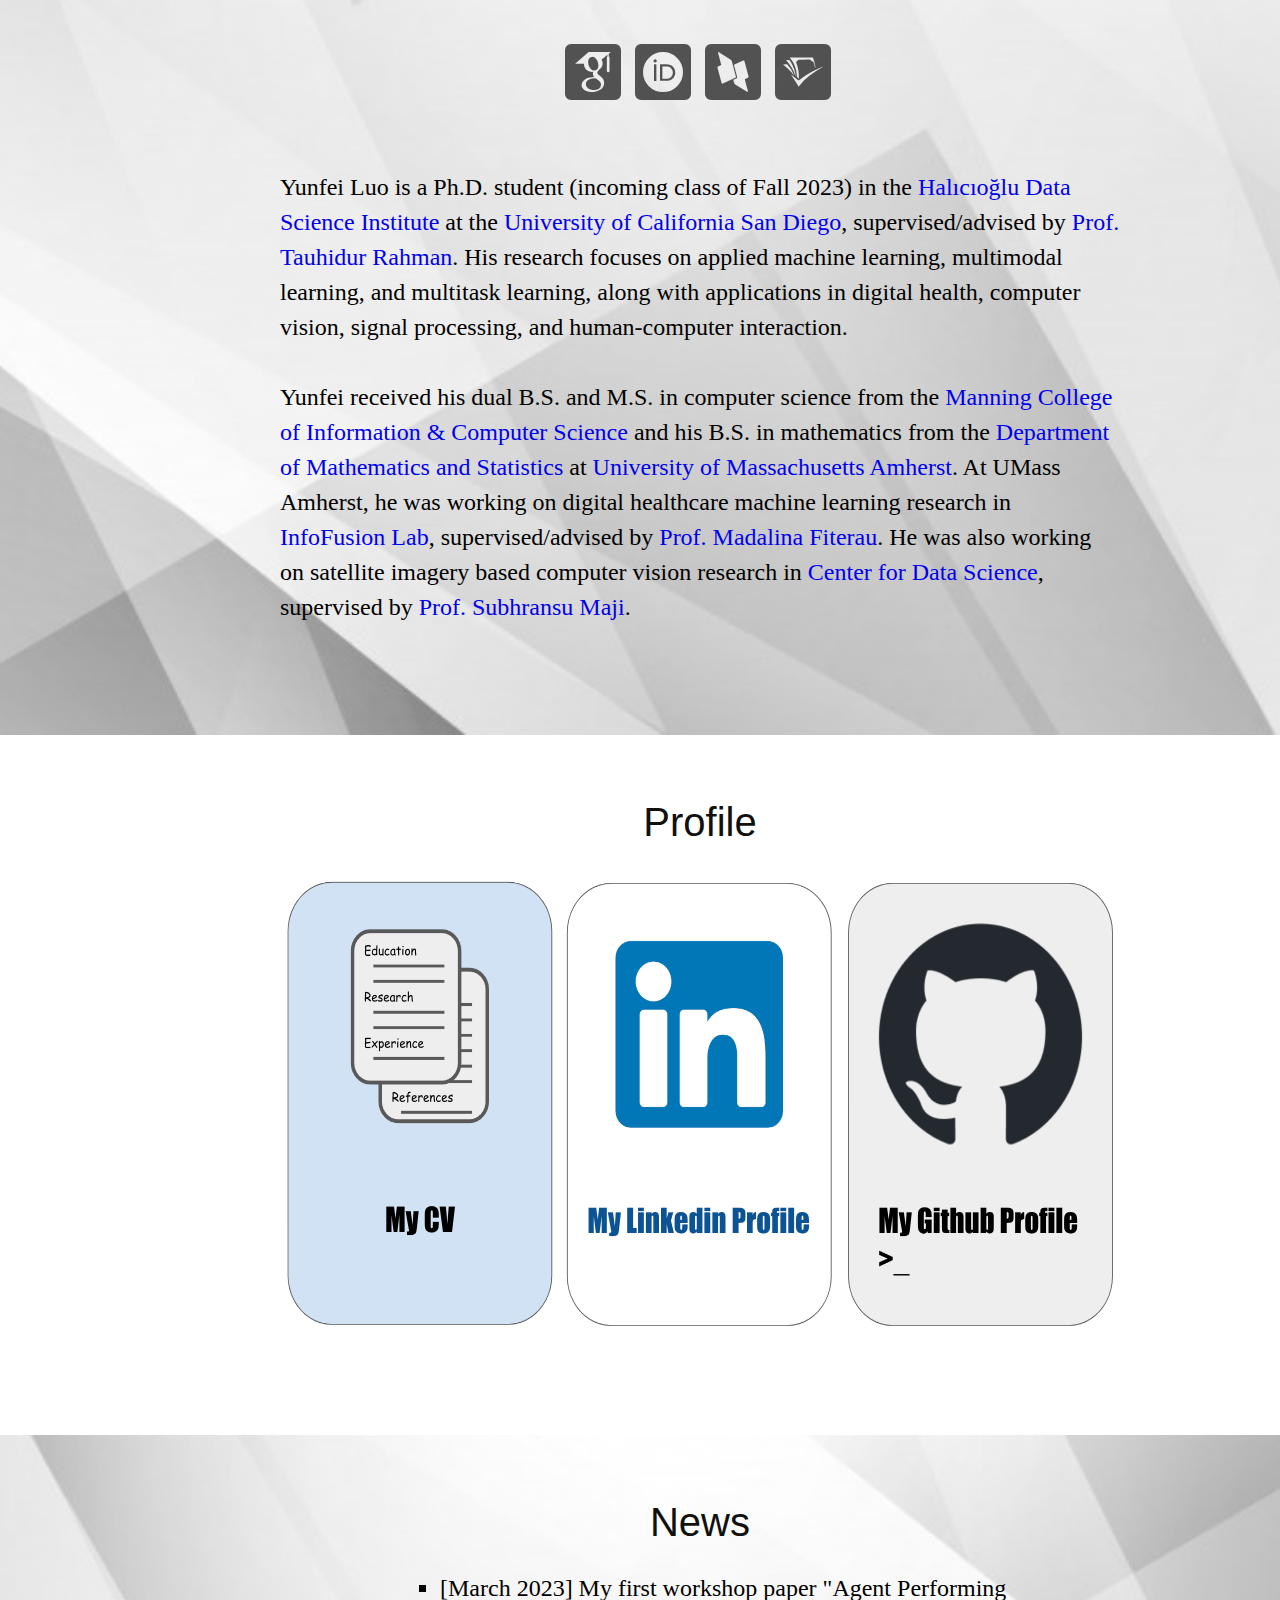
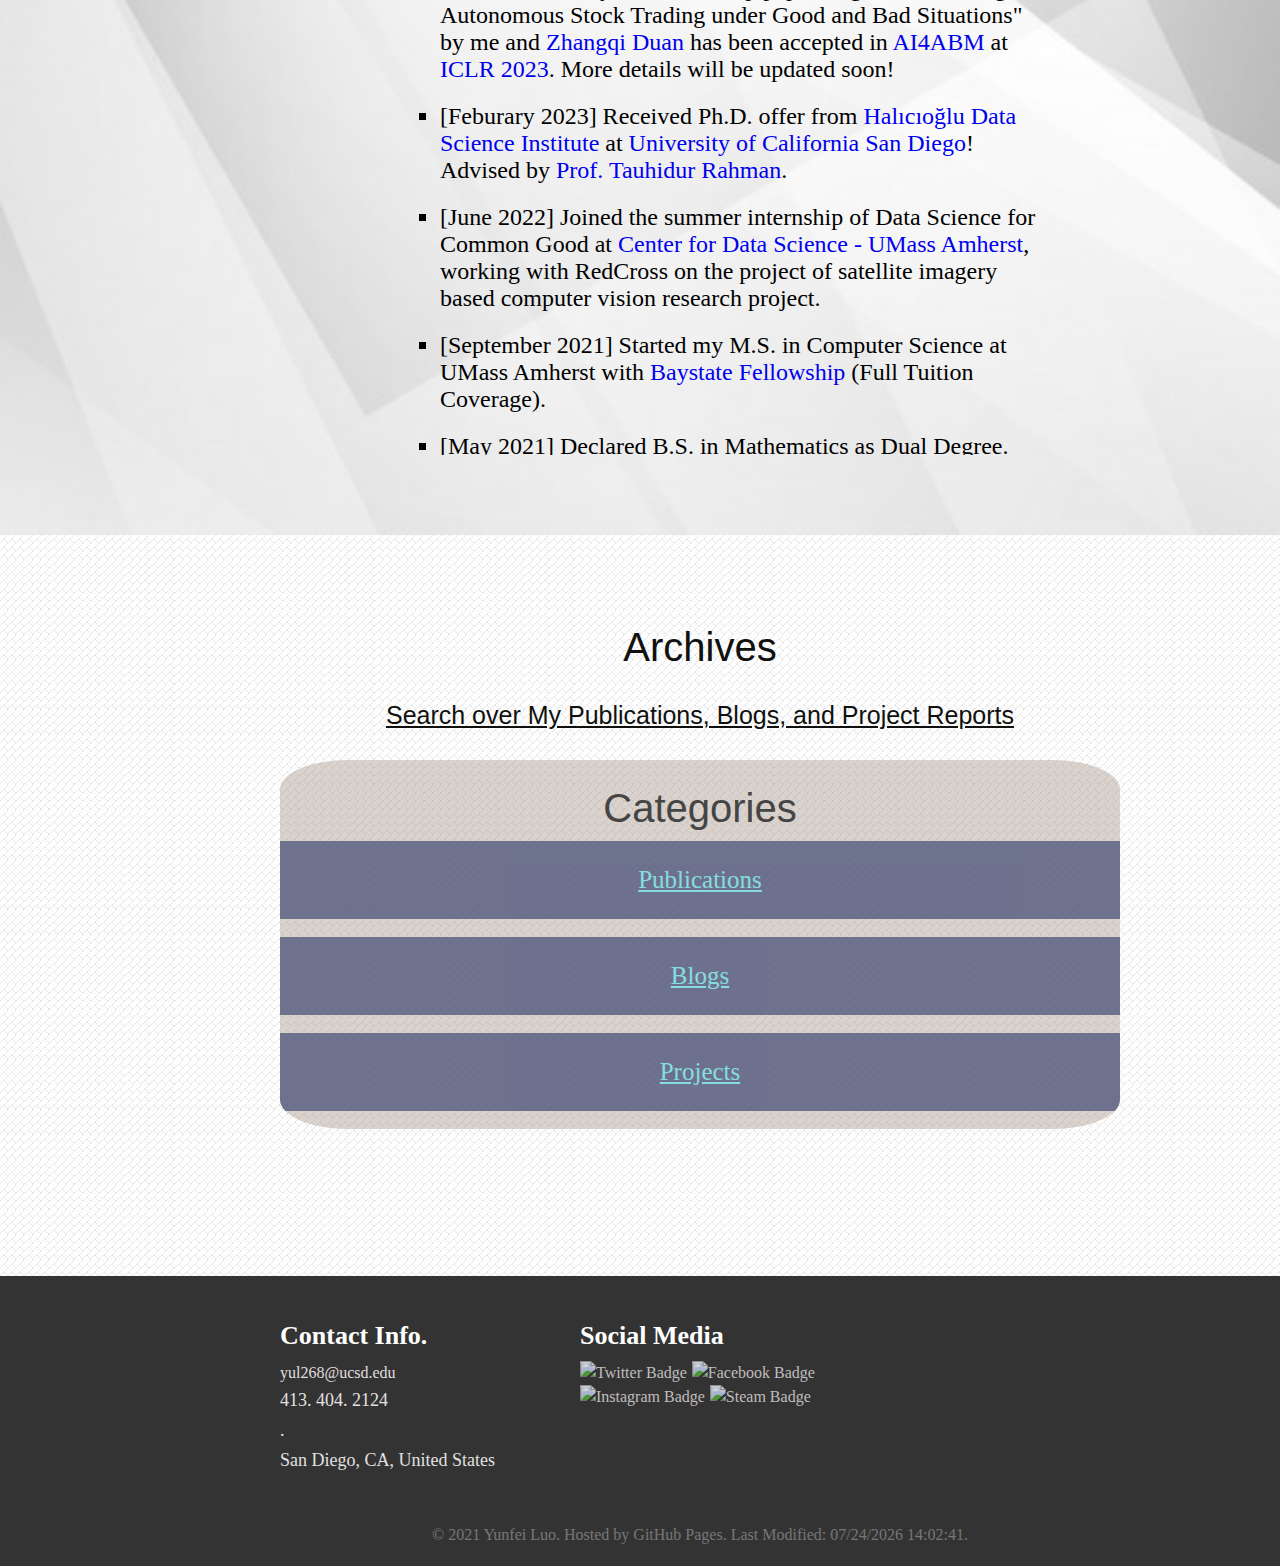
==== commit 5a0318b8: "update scholar profile" ====
--- a/index.html
+++ b/index.html
@@ -69,11 +69,11 @@
                 <li><a href="https://scholar.google.com/citations?hl=en&user=KnSkUUYAAAAJ" target="_blank">
                     <i class="ai ai-google-scholar-square ai-4x" title="Google Scholar"></i>
                 </a>
+                <li><a href="https://orcid.org/0009-0004-0789-1771" target="_blank">
+                    <i class="ai ai-orcid-square ai-4x" title="ORCID"></i>
+                </a>
                 <li><a href="error.html" target="_blank">
                     <i class="ai ai-dblp-square ai-4x" title="DBLP"></i>
-                </a>
-                <li><a href="error.html" target="_blank">
-                    <i class="ai ai-orcid-square ai-4x" title="ORCID"></i>
                 </a>
                 <li><a href="error.html" target="_blank">
                     <i class="ai ai-semantic-scholar-square ai-4x" title="Semantic Scholar"></i>
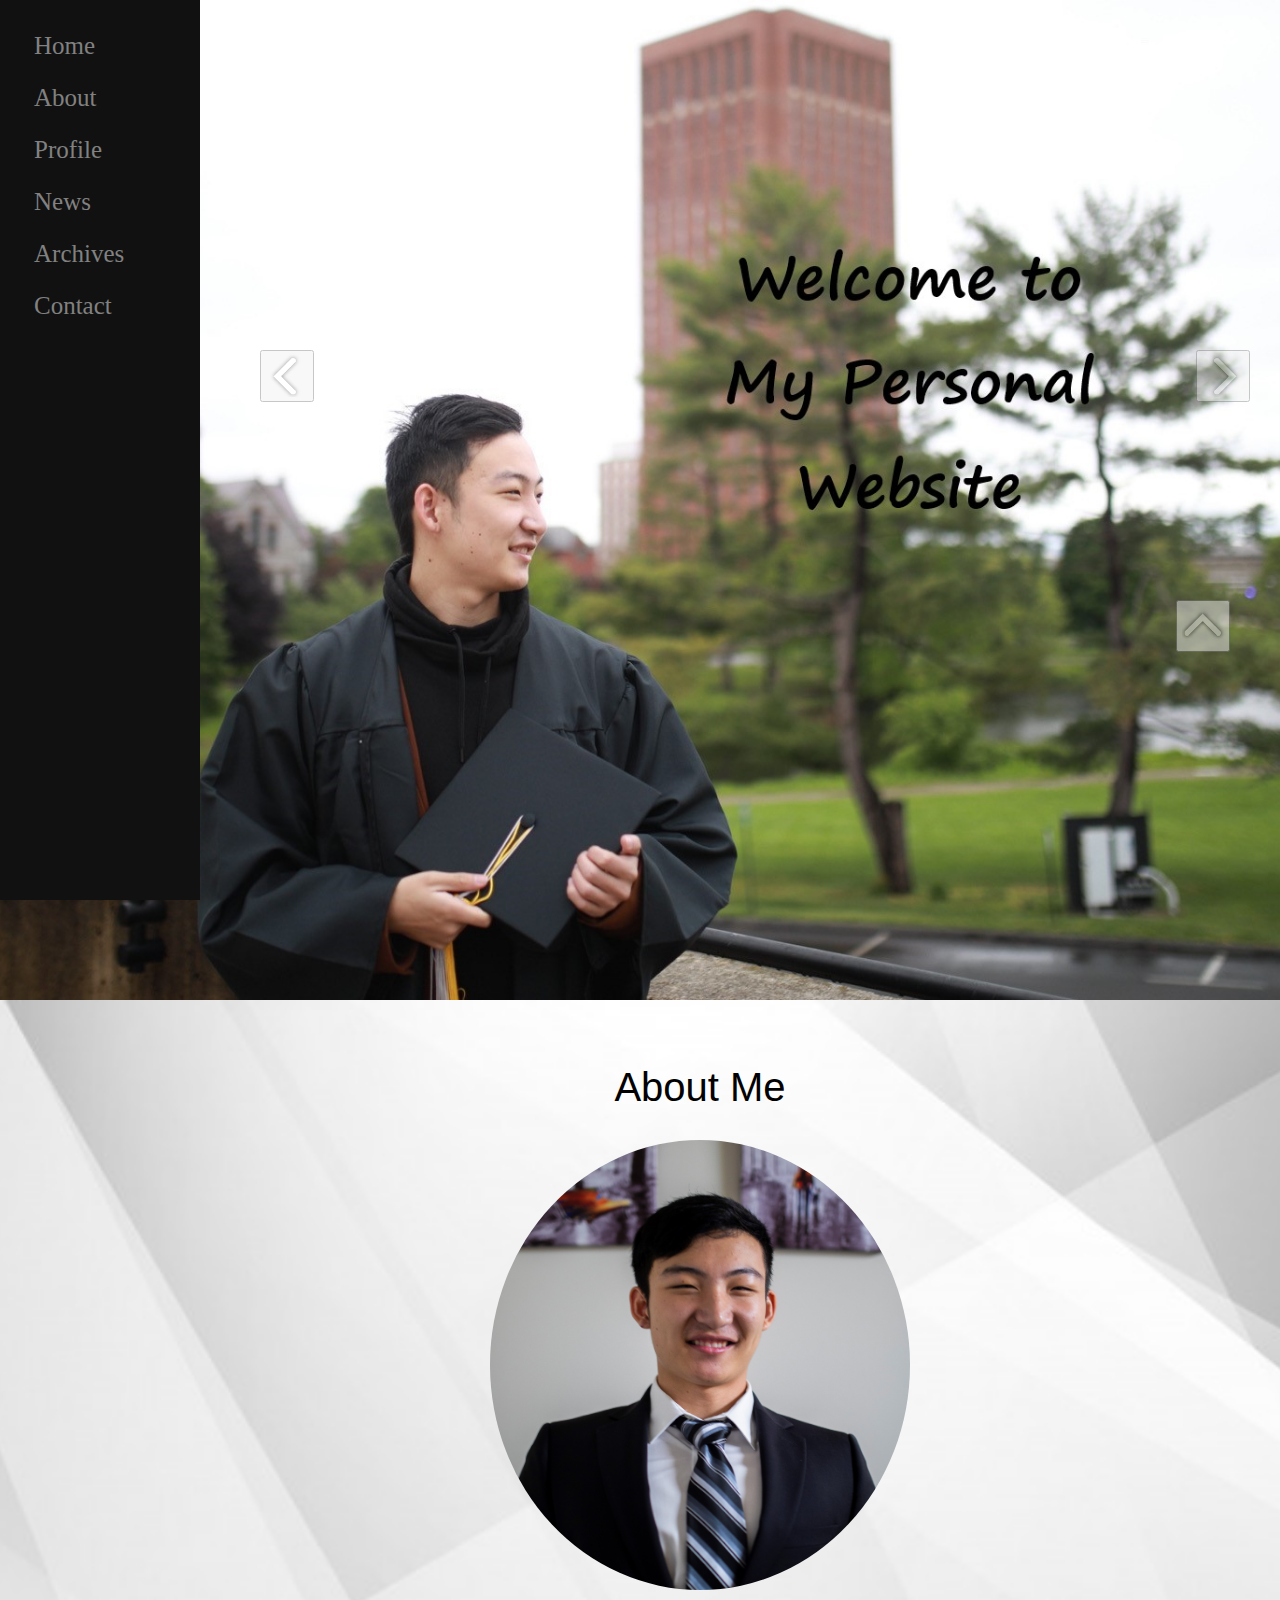
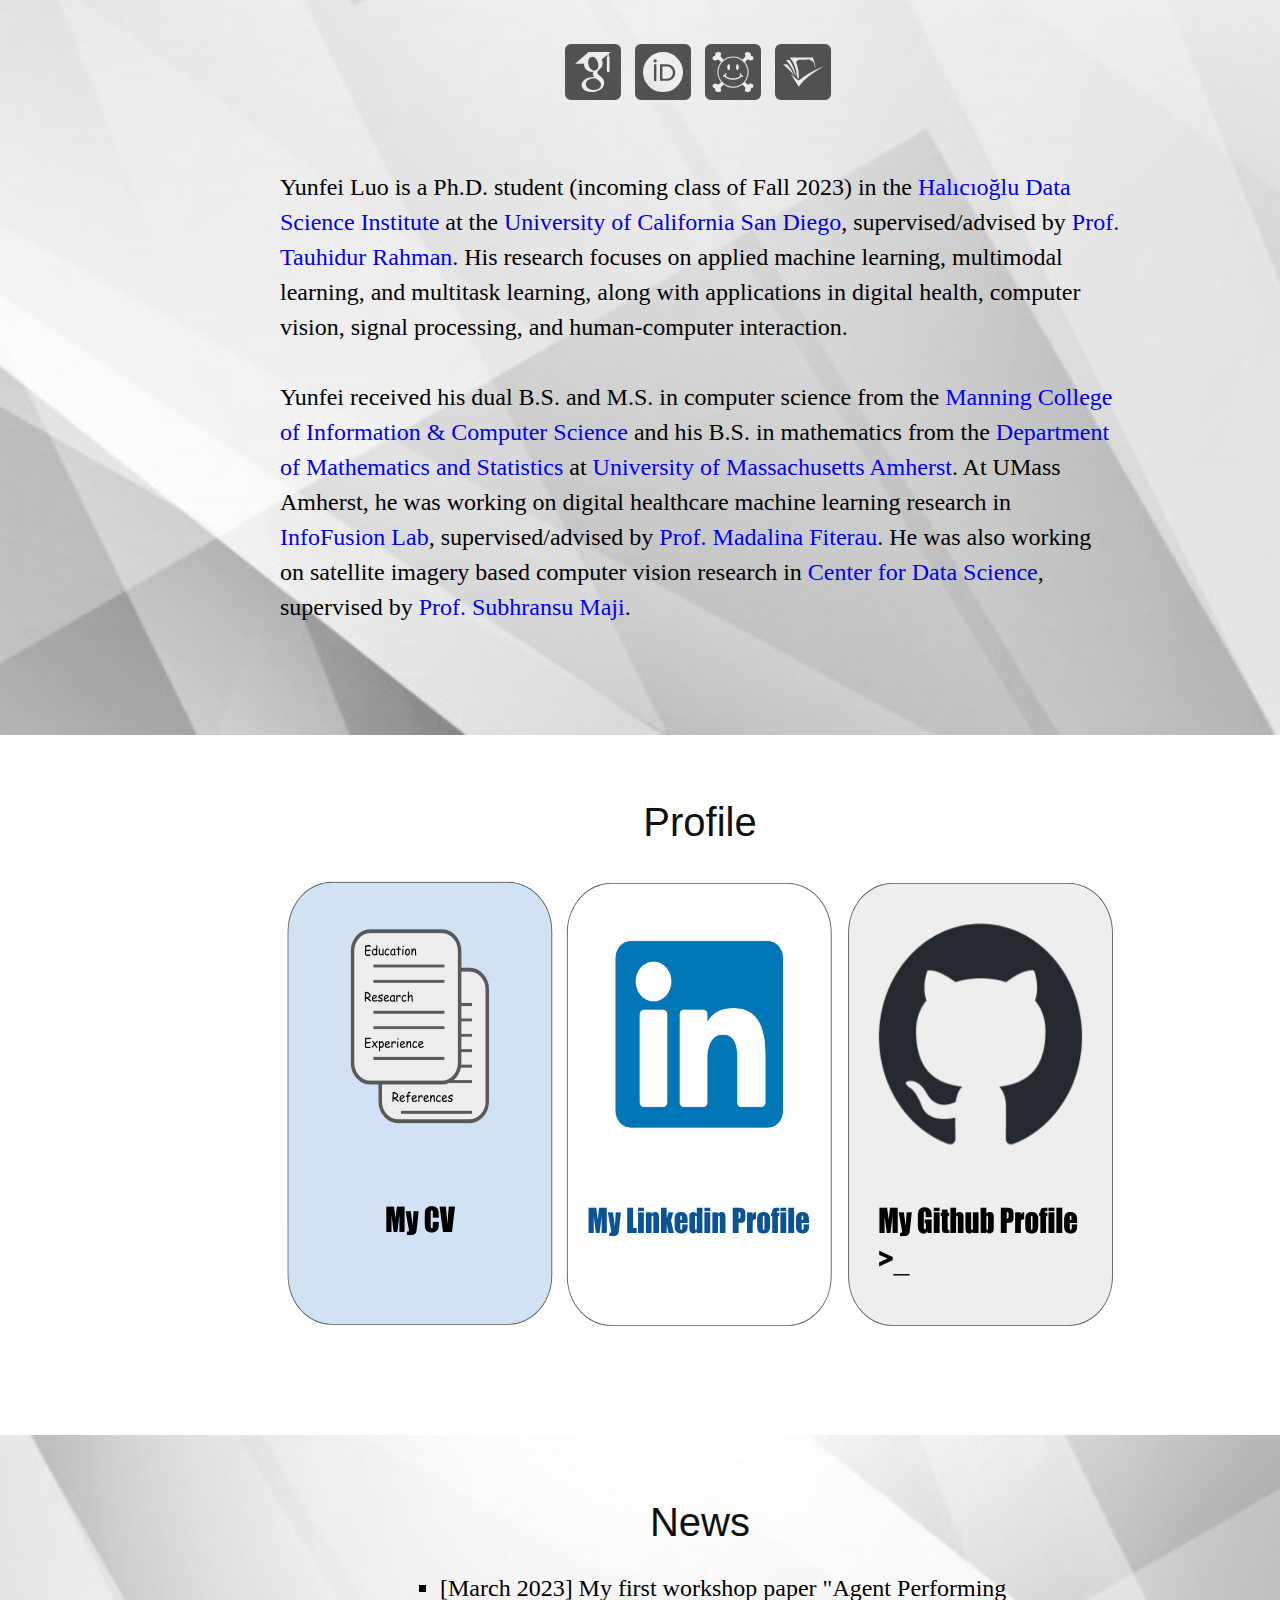
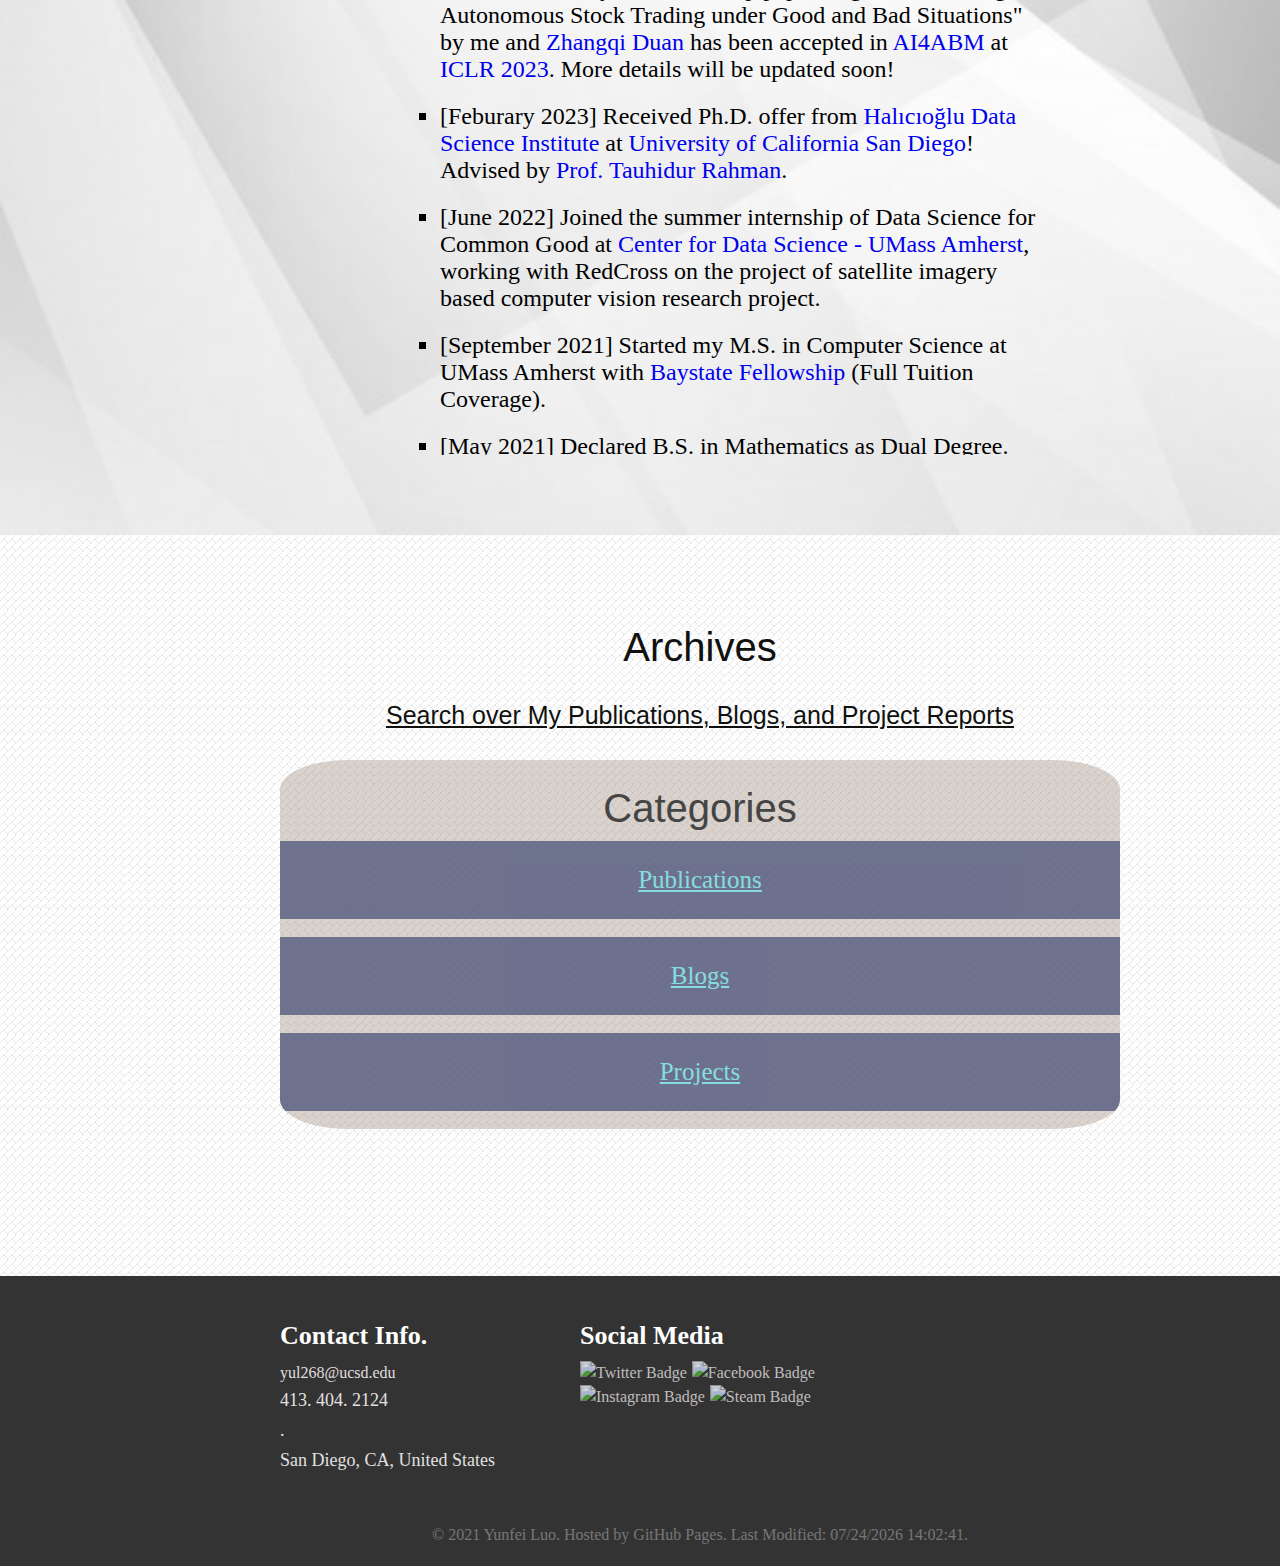
==== commit e0fd4315: "update scholar profile" ====
--- a/index.html
+++ b/index.html
@@ -72,29 +72,12 @@
                 <li><a href="https://orcid.org/0009-0004-0789-1771" target="_blank">
                     <i class="ai ai-orcid-square ai-4x" title="ORCID"></i>
                 </a>
-                <li><a href="error.html" target="_blank">
-                    <i class="ai ai-dblp-square ai-4x" title="DBLP"></i>
+                <li><a href="https://arxiv.org/a/0009-0004-0789-1771" target="_blank">
+                    <i class="ai ai-arxiv-square ai-4x" title="arXiv"></i>
                 </a>
                 <li><a href="error.html" target="_blank">
                     <i class="ai ai-semantic-scholar-square ai-4x" title="Semantic Scholar"></i>
                 </a>
-                <!-- <li><a href="mailto: yunfeiluo@umass.edu">
-                        <img src="https://img.shields.io/badge/Gmail-D14836?style=for-the-badge&logo=gmail&logoColor=white" alt="Gmail Badge"/>
-                    </a>
-                </li>
-                </li>
-                <li><a href="https://twitter.com/yunfei_luo" target="_blank">
-                        <img src="https://img.shields.io/badge/Twitter-blue?style=for-the-badge&logo=twitter&logoColor=white" alt="Twitter Badge"/>
-                    </a>
-                </li>
-                <li><a href="https://www.linkedin.com/in/yunfei-luo/" target="_blank">
-                        <img src="https://img.shields.io/badge/LinkedIn-blue?style=for-the-badge&logo=linkedin&logoColor=white" alt="LinkedIn Badge"/>
-                    </a>
-                </li>
-                <li><a href="https://github.com/yunfeiluo" target="_blank">
-                        <img src="	https://img.shields.io/badge/GitHub-100000?style=for-the-badge&logo=github&logoColor=white" alt="Github Badge"/>
-                    </a>
-                </li> -->
             </ul>
             <div id="bio"></div>
             </div>
@@ -112,9 +95,6 @@
                 <div class="column">
                     <a href="https://www.linkedin.com/in/yunfei-luo/" target="_blank"><img src="static/images/linkedin_profile.png"/></a>
                 </div>
-                <!-- <div class="column">
-                    <a href="#" target="_blank"><img src="static/images/google_scholar_profile.png"/></a>
-                </div> -->
                 <div class="column">
                     <a href="https://github.com/yunfeiluo" target="_blank"><img src="static/images/github_profile.png"/></a>
                 </div>
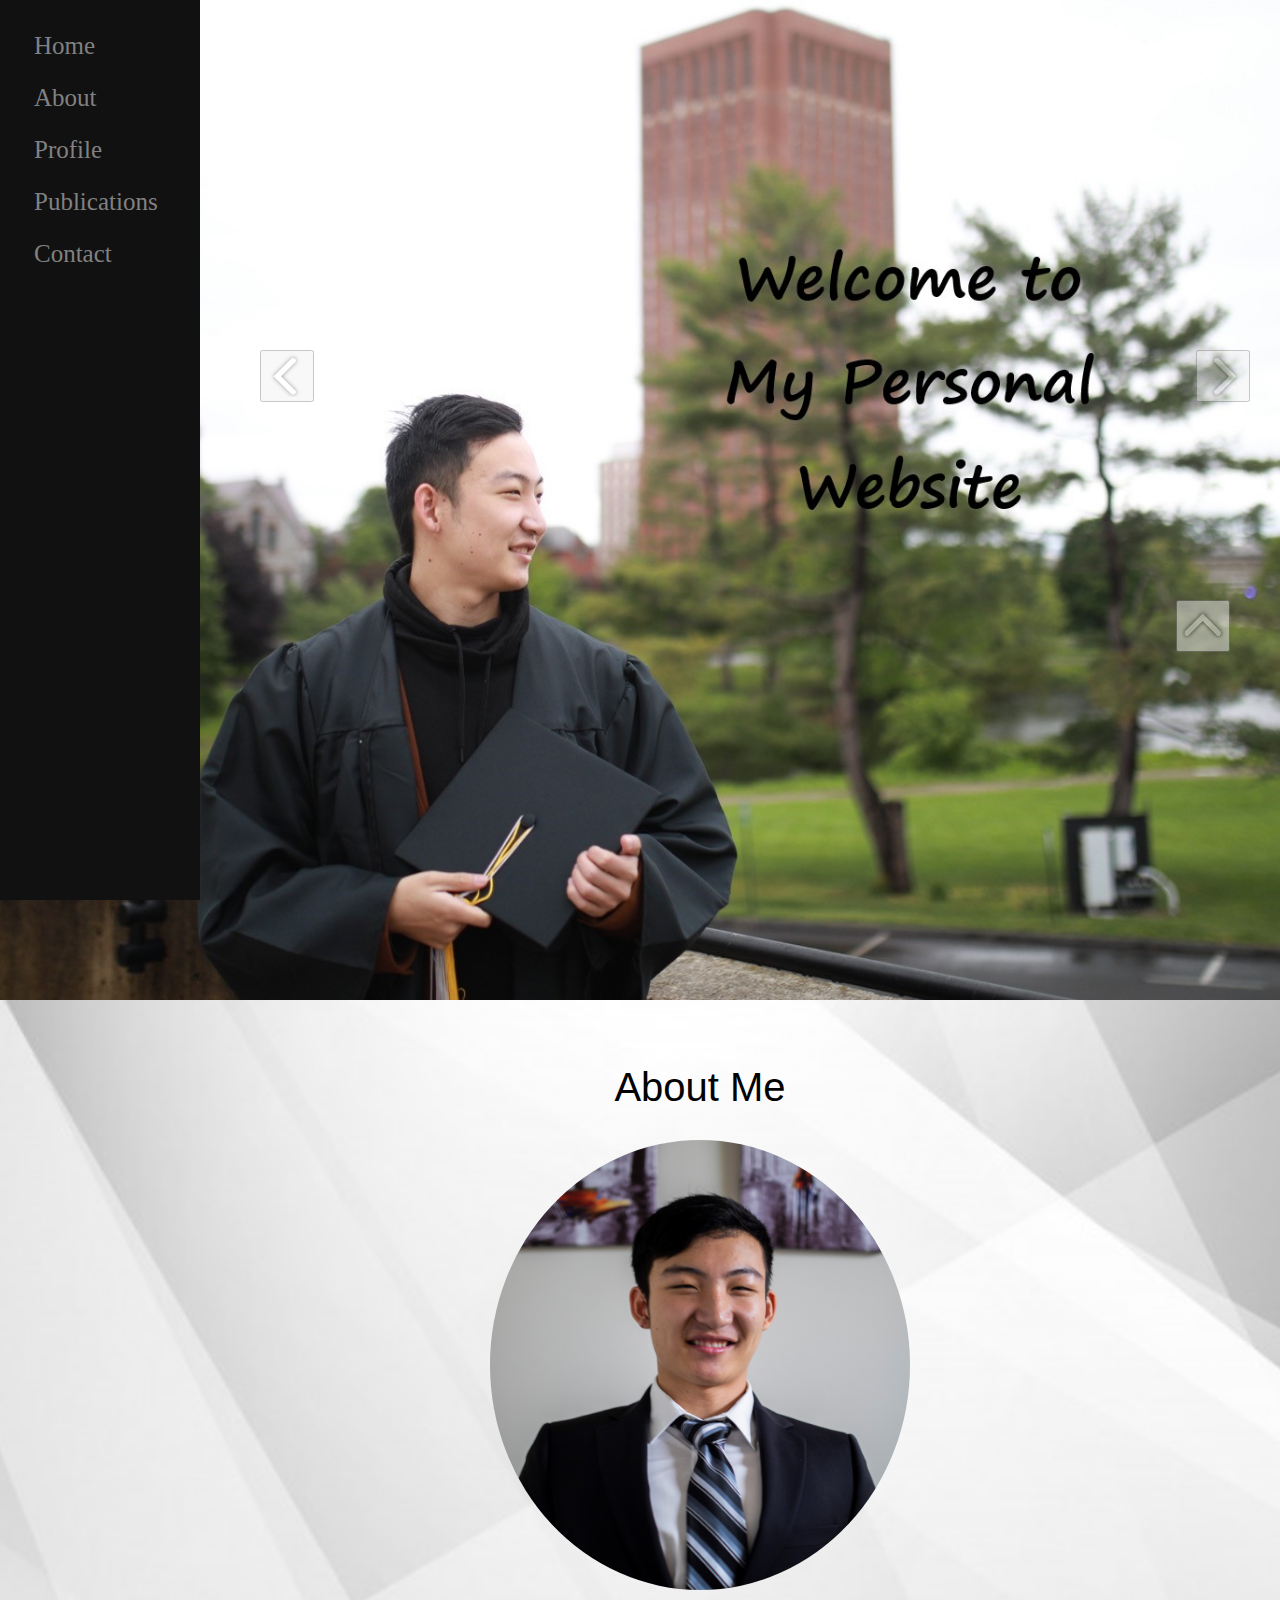
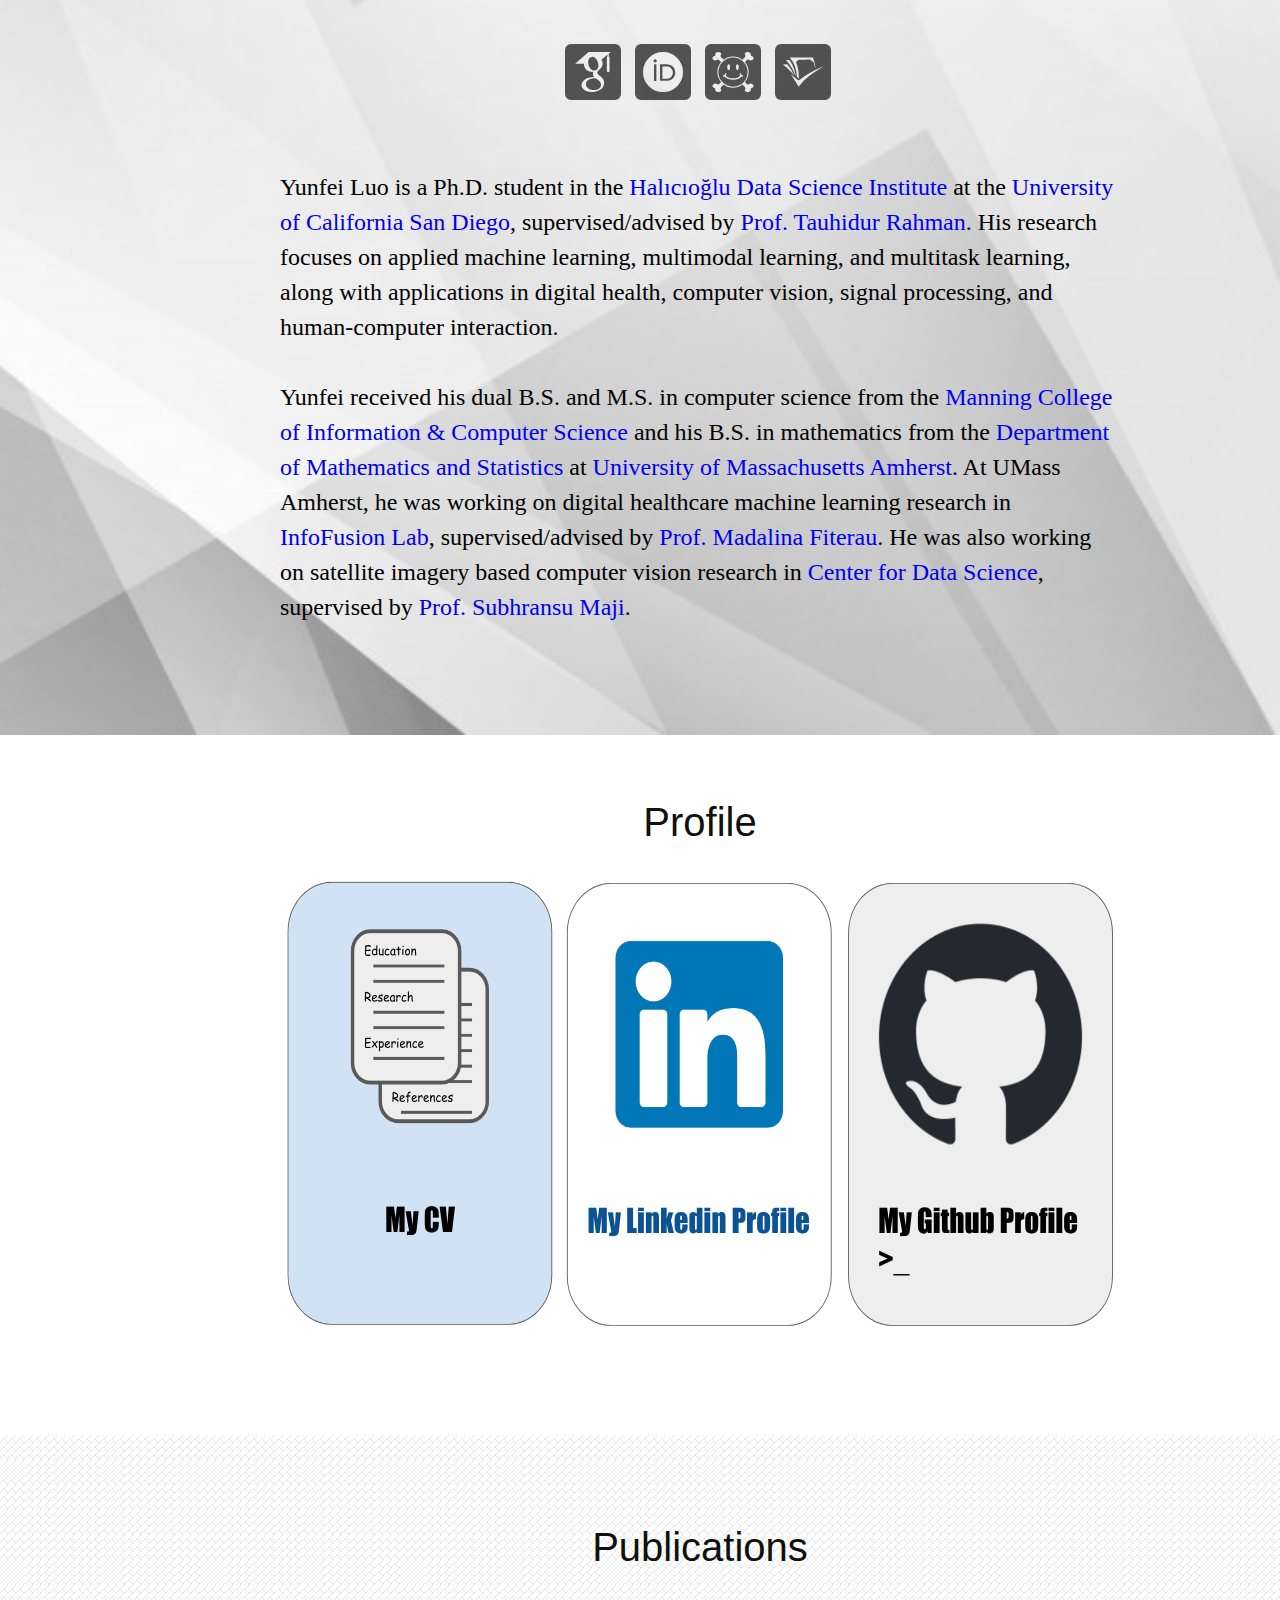
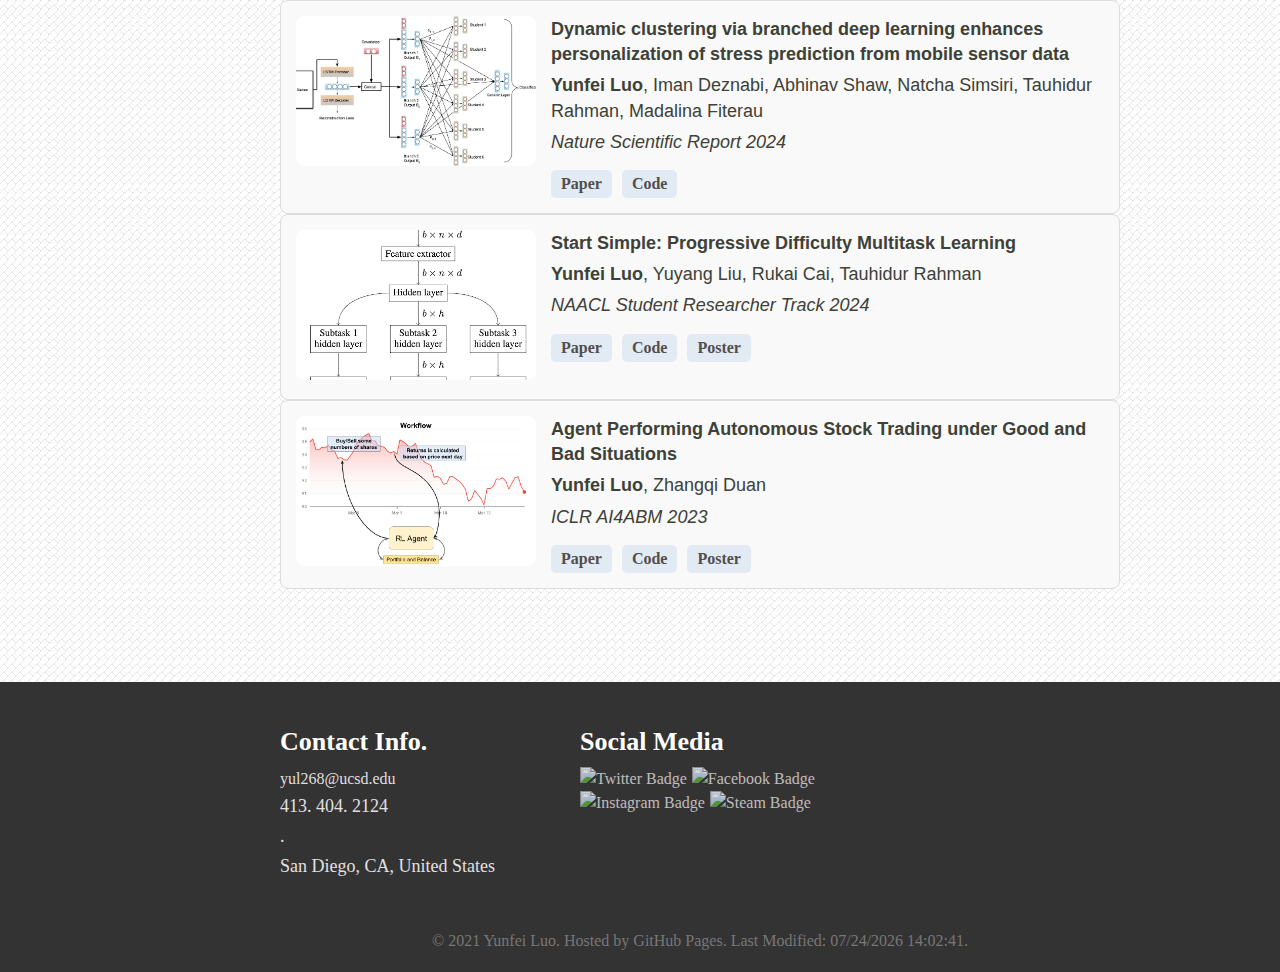
==== commit bd89c5b7: "update publication section" ====
--- a/index.html
+++ b/index.html
@@ -18,6 +18,8 @@
 <script type="text/babel" src="update/bio.js"></script>
 <script type="text/babel" src="update/news.js"></script>
 <script type="text/babel" src="update/footer.js"></script>
+<script type="text/babel" src="update/publications.js"></script>
+<script type="text/babel" src="static/js/online_docs.js"></script>
 </head>
 <body>
     <header>
@@ -29,10 +31,10 @@
                 <a>About</a></li>
             <li style="cursor:pointer" onclick = "scroll_down('profile')">
                 <a>Profile</a></li>
-            <li style="cursor:pointer" onclick = "scroll_down('news')">
-                <a>News</a></li>
+            <!-- <li style="cursor:pointer" onclick = "scroll_down('news')">
+                <a>News</a></li> -->
             <li style="cursor:pointer" onclick = "scroll_down('archives')">
-                <a>Archives</a></li>
+                <a>Publications</a></li>
             <li style="cursor:pointer" onclick = "scroll_down('contact')">
                 <a>Contact</a></li>
             </ul>
@@ -102,20 +104,33 @@
         </div>
     </section>
 
-    <section class = "news">
+    <!-- <section class = "news">
         <div class="container">
             <h2 id="news">News</h2>
             <div id="news_list"></div>
         </div>
-    </section>
+    </section> -->
 
     <!-- section 2 -->
     <section class = "blogs">
         <div class = "container">
+            <div id="root"></div>
+            <!-- <h2>Publications</h2> -->
+            <a href="publications.html">
+                <h2>Publications</h2>
+            </a>
+            <div class="publication-list" id="online_list"></div>
+            <br/>
+        </div>
+    </section>
+
+    <!-- section 3 -->
+    <!-- <section class = "blogs">
+        <div class = "container">
             <h2>Archives</h2>
             <div>
                 <a href="archives.html">
-                    <h1><u>Search over My Publications, Blogs, and Project Reports</u></h1></a>
+                    <h1><u>Search over My Archived Blogs and Project Reports</u></h1></a>
             </div>
             <div class="asidenav">
                 <h2>Categories</h2>
@@ -134,7 +149,7 @@
             </div>
             <br/><br/><br/><br/>
         </div>
-    </section>
+    </section> -->
 
     <!-- The end: footer -->
     <div id="footer"></div>
--- a/static/css/basic.css
+++ b/static/css/basic.css
@@ -451,4 +451,74 @@
     .about ul img{
         height: 40px;
     }
-}+}
+
+/* ===========================================================================================================================  */
+
+/* Row for each publication */
+.publication-list .publication-row {
+    display: flex;
+    flex-direction: row;
+    align-items: flex-start;
+    gap: 15px;
+    padding: 15px;
+    border: 1px solid #ddd;
+    border-radius: 8px;
+    background-color: #f9f9f9;
+}
+
+/* Image styling */
+.publication-list .publication-image img {
+    width: 240px;
+    height: 150px;
+    border-radius: 8px;
+    object-fit: cover;
+}
+
+/* Content styling */
+.publication-list .publication-content {
+    flex-grow: 1;
+}
+
+/* Title styling */
+.publication-list .publication-title {
+    font-size: 1.2em;
+    margin: 0; /* Remove extra margin */
+    line-height: 1.4; /* Adjust line spacing */
+}
+
+/* Author list styling */
+.publication-list .publication-content p {
+    font-family: Arial;
+    font-size: 18px;
+    margin: 0px 0px -70px 0px; /* Reduce spacing between paragraphs */
+    line-height: 1.4; /* Adjust line spacing for readability */
+}
+
+/* Venue styling */
+.publication-list .publication-venue {
+    font-style: italic;
+    margin: 5px 0; /* Keep consistent spacing */
+}
+
+/* Links container */
+.publication-list .publication-links {
+    margin-top: 10px;
+    display: flex;
+    gap: 10px;
+}
+
+/* Button styling for links */
+.publication-list .publication-links a {
+    text-decoration: none;
+    color: rgb(83, 78, 78);
+    background-color: #e2ebf3;
+    padding: 5px 10px;
+    border-radius: 5px;
+    font-weight: bold;
+    transition: all 0.3s;
+}
+
+.publication-list .publication-links a:hover {
+    background-color: #7492b0;
+}
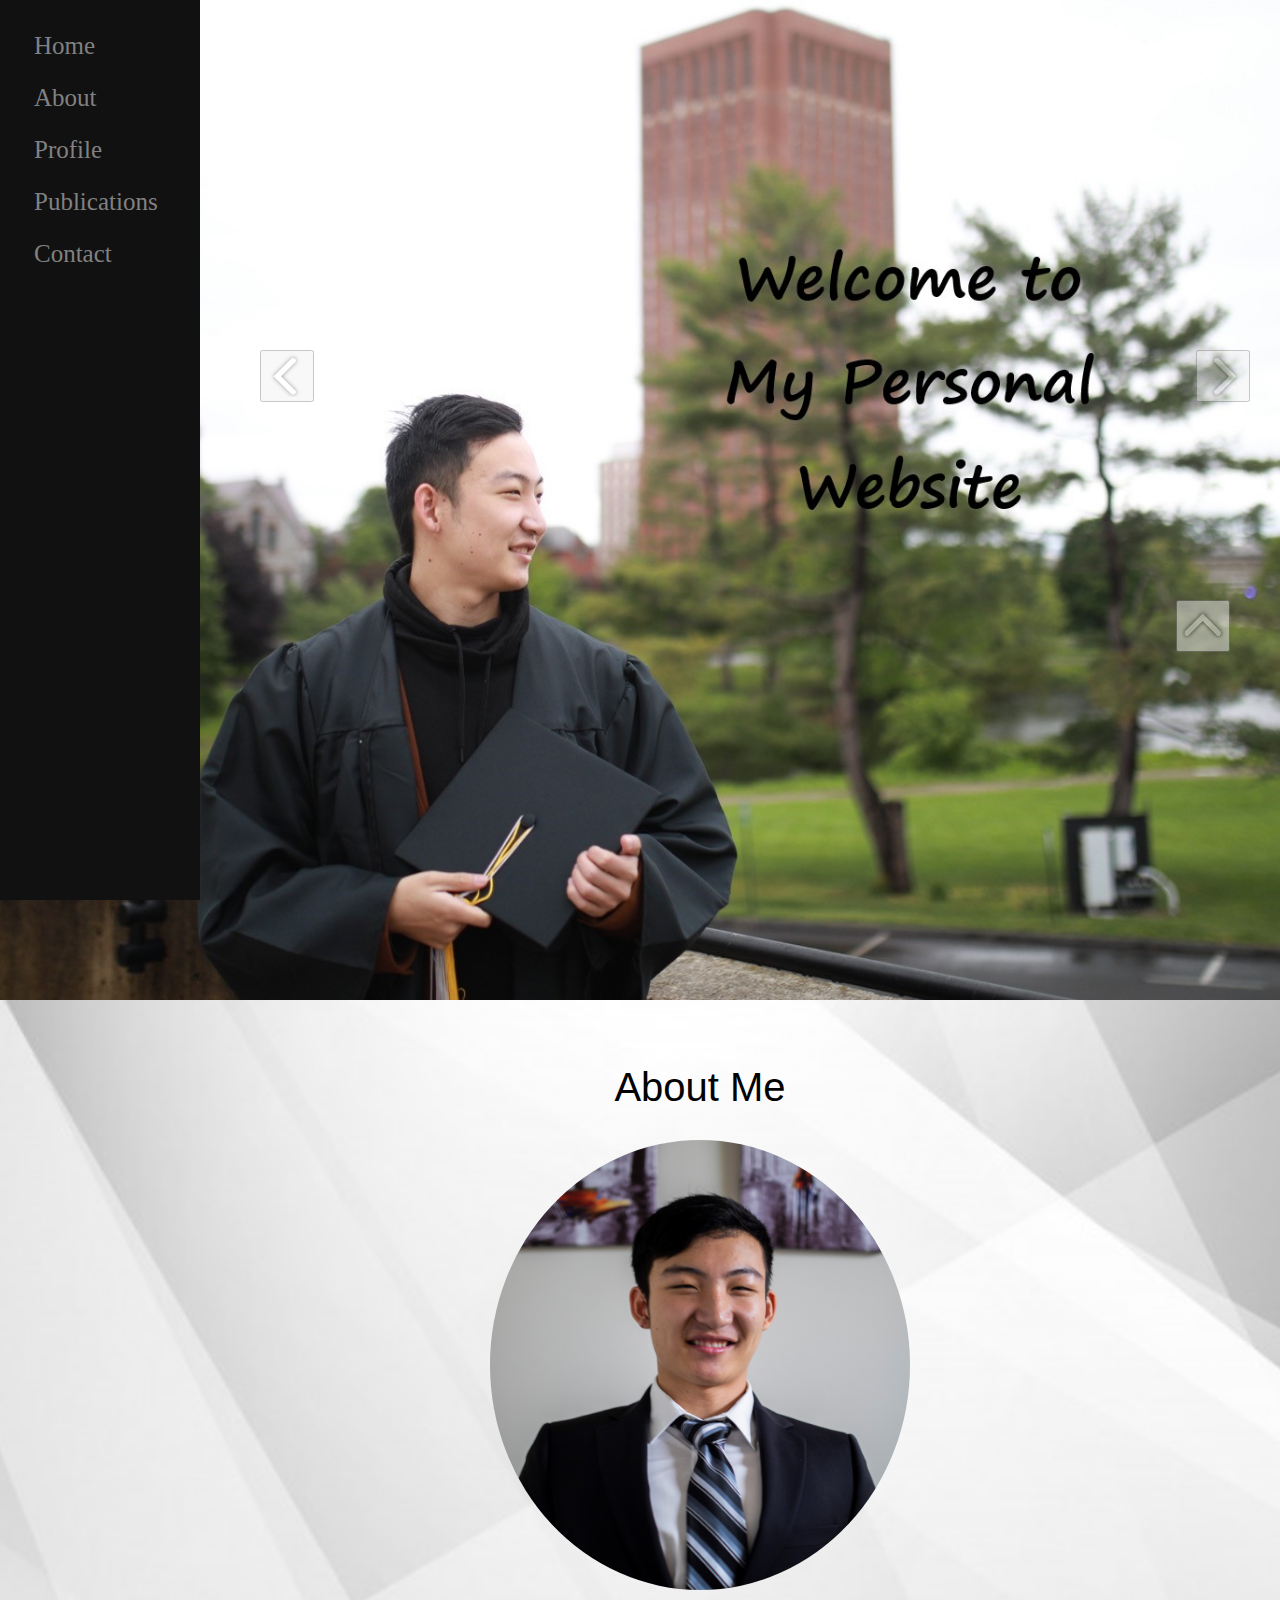
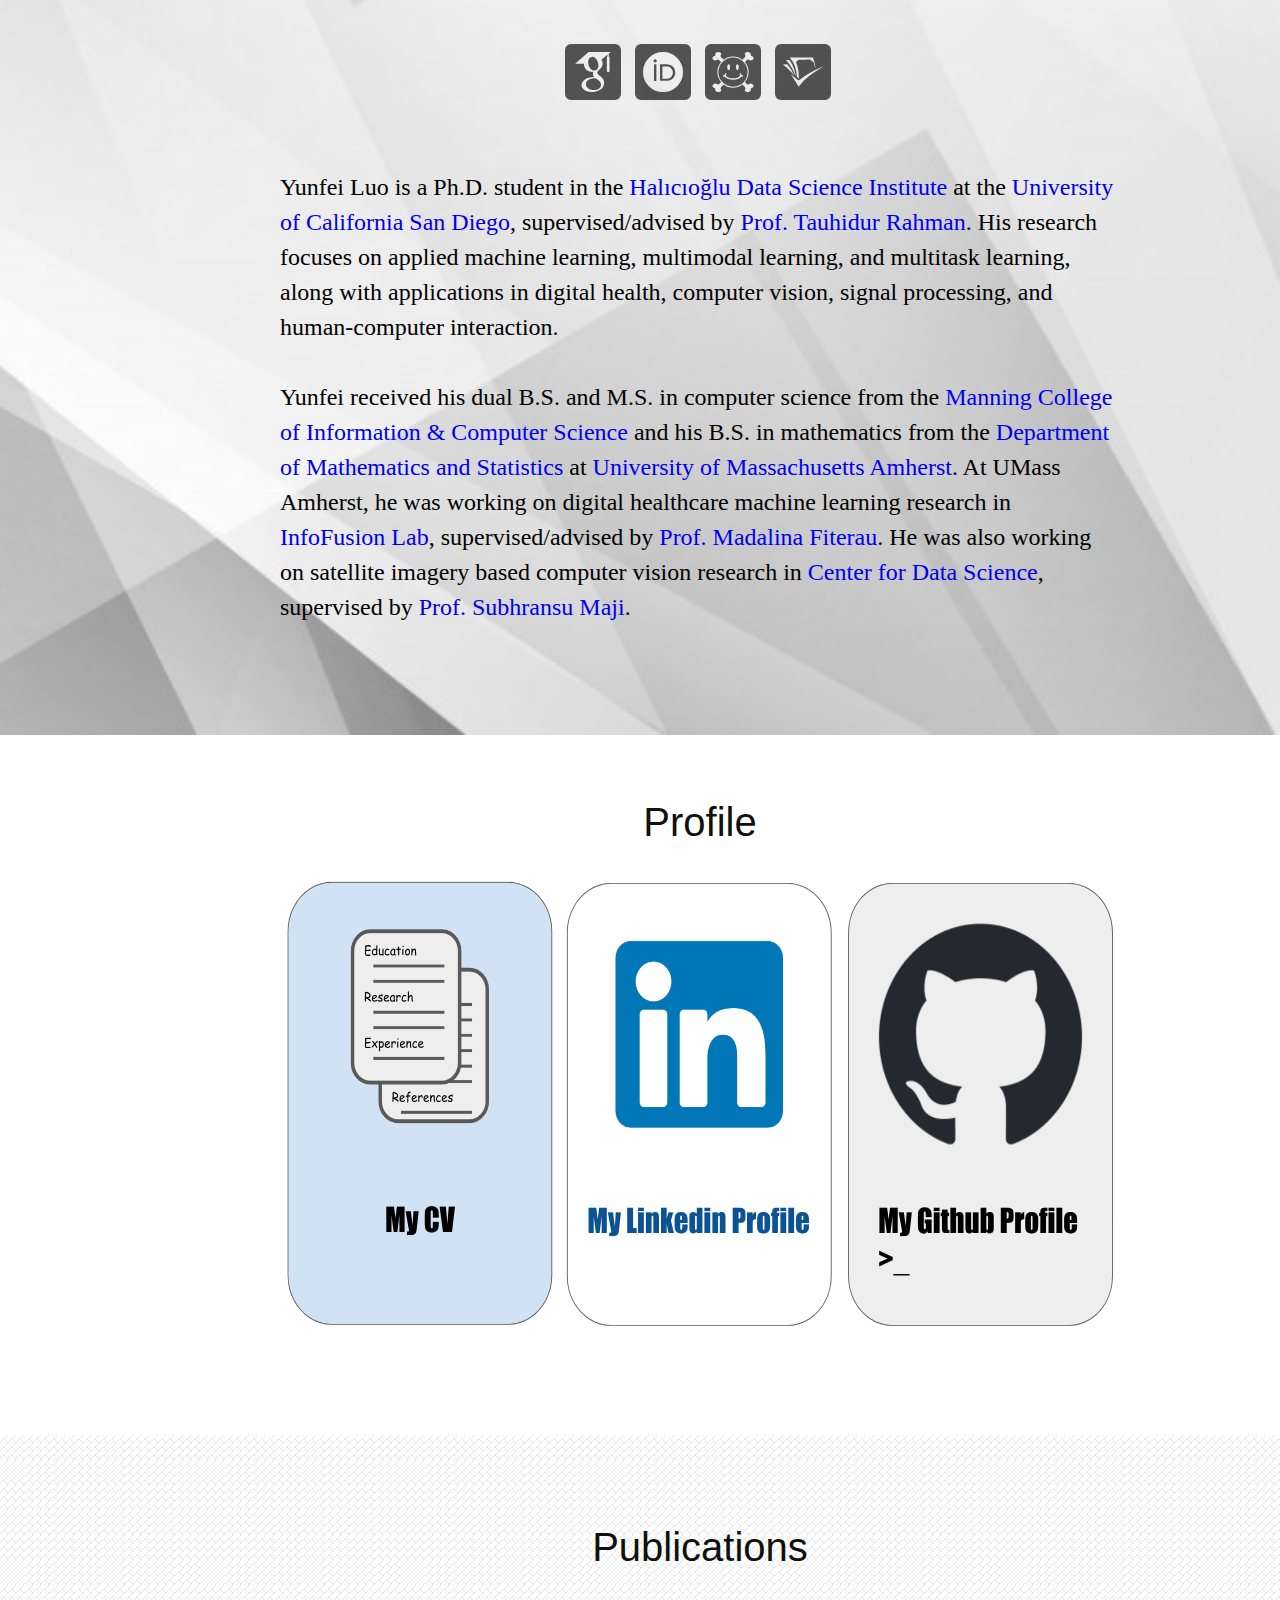
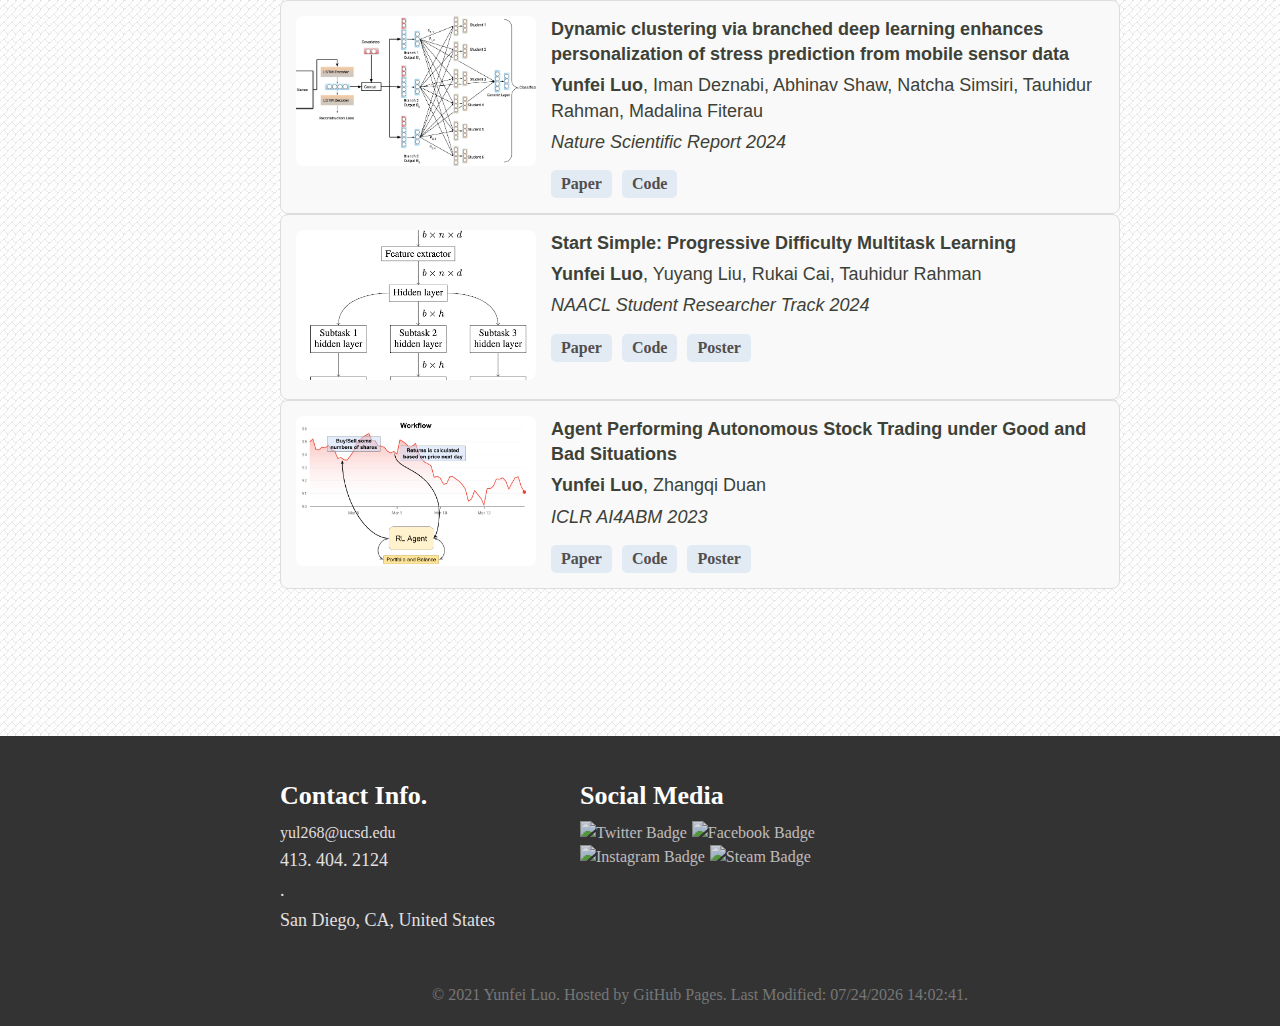
==== commit 42ebea47: "adjust bottum margin" ====
--- a/index.html
+++ b/index.html
@@ -120,7 +120,7 @@
                 <h2>Publications</h2>
             </a>
             <div class="publication-list" id="online_list"></div>
-            <br/>
+            <br/><br/><br/><br/>
         </div>
     </section>
 
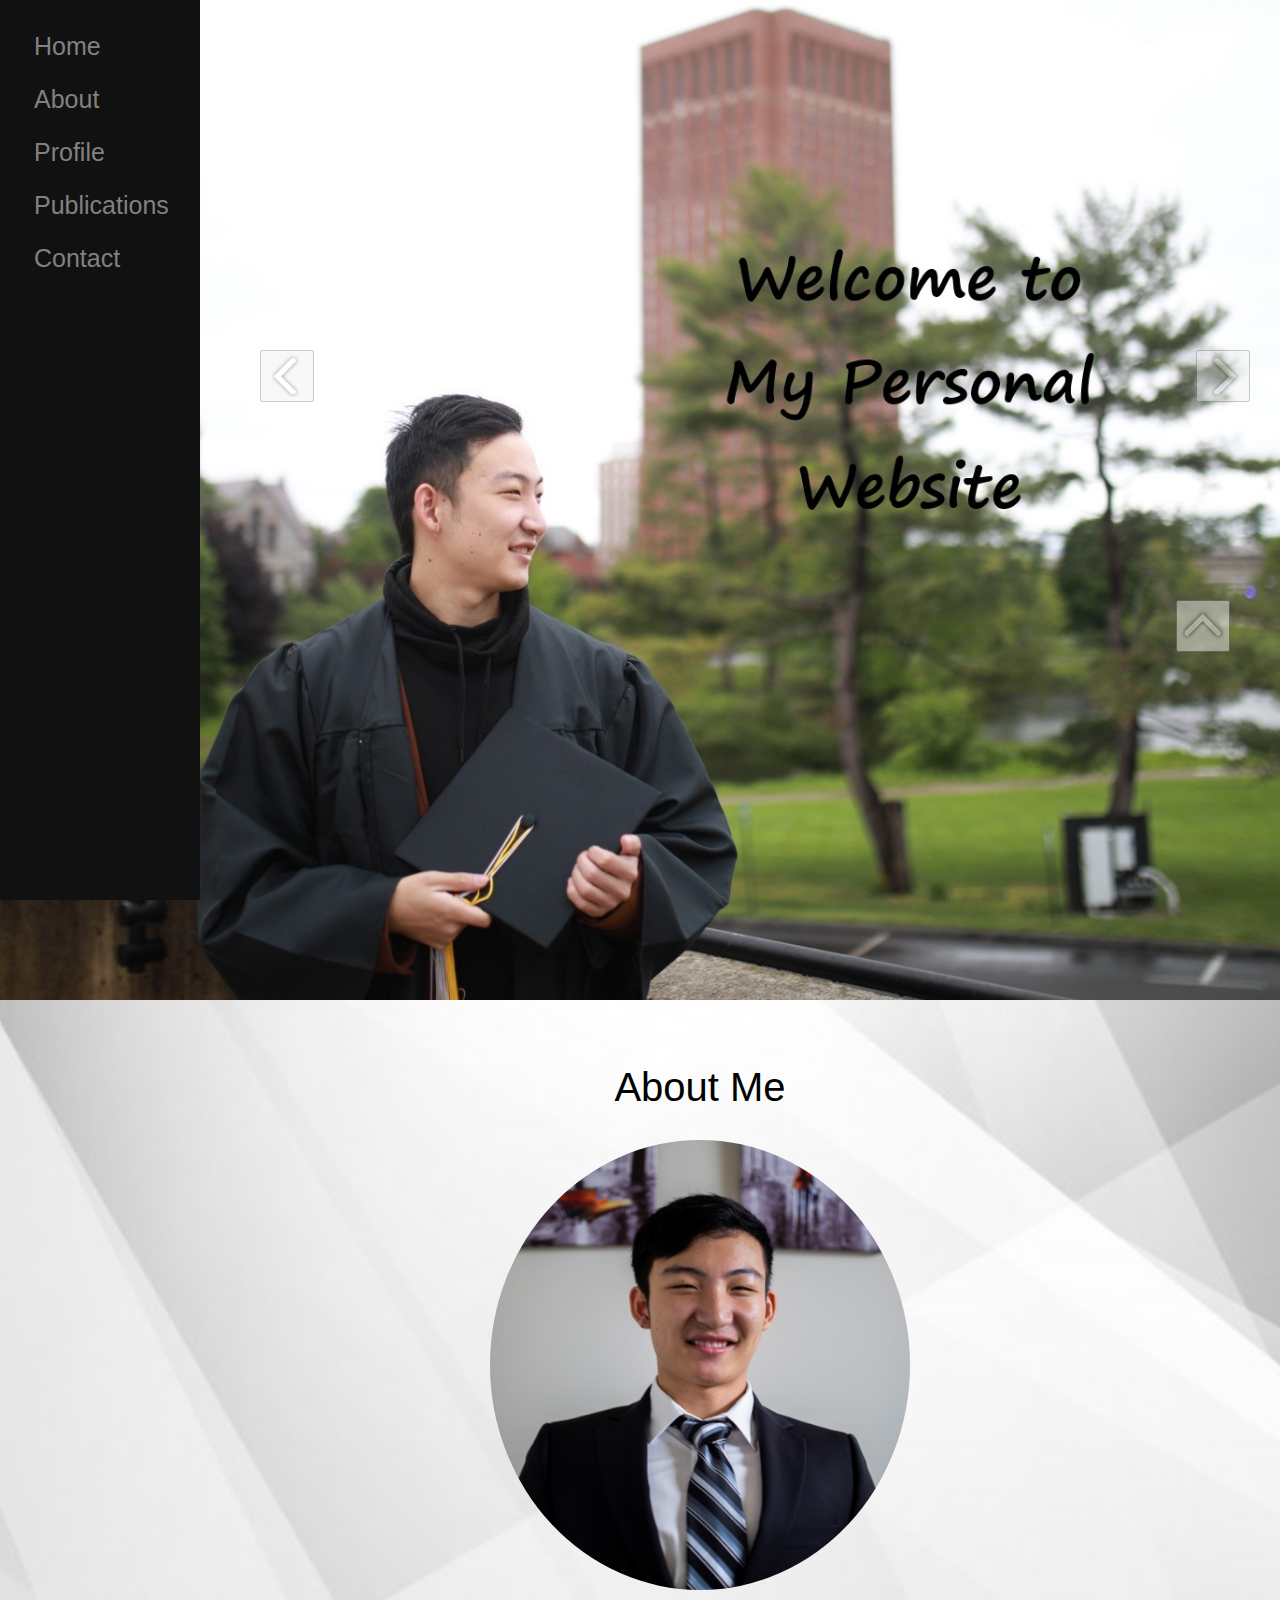
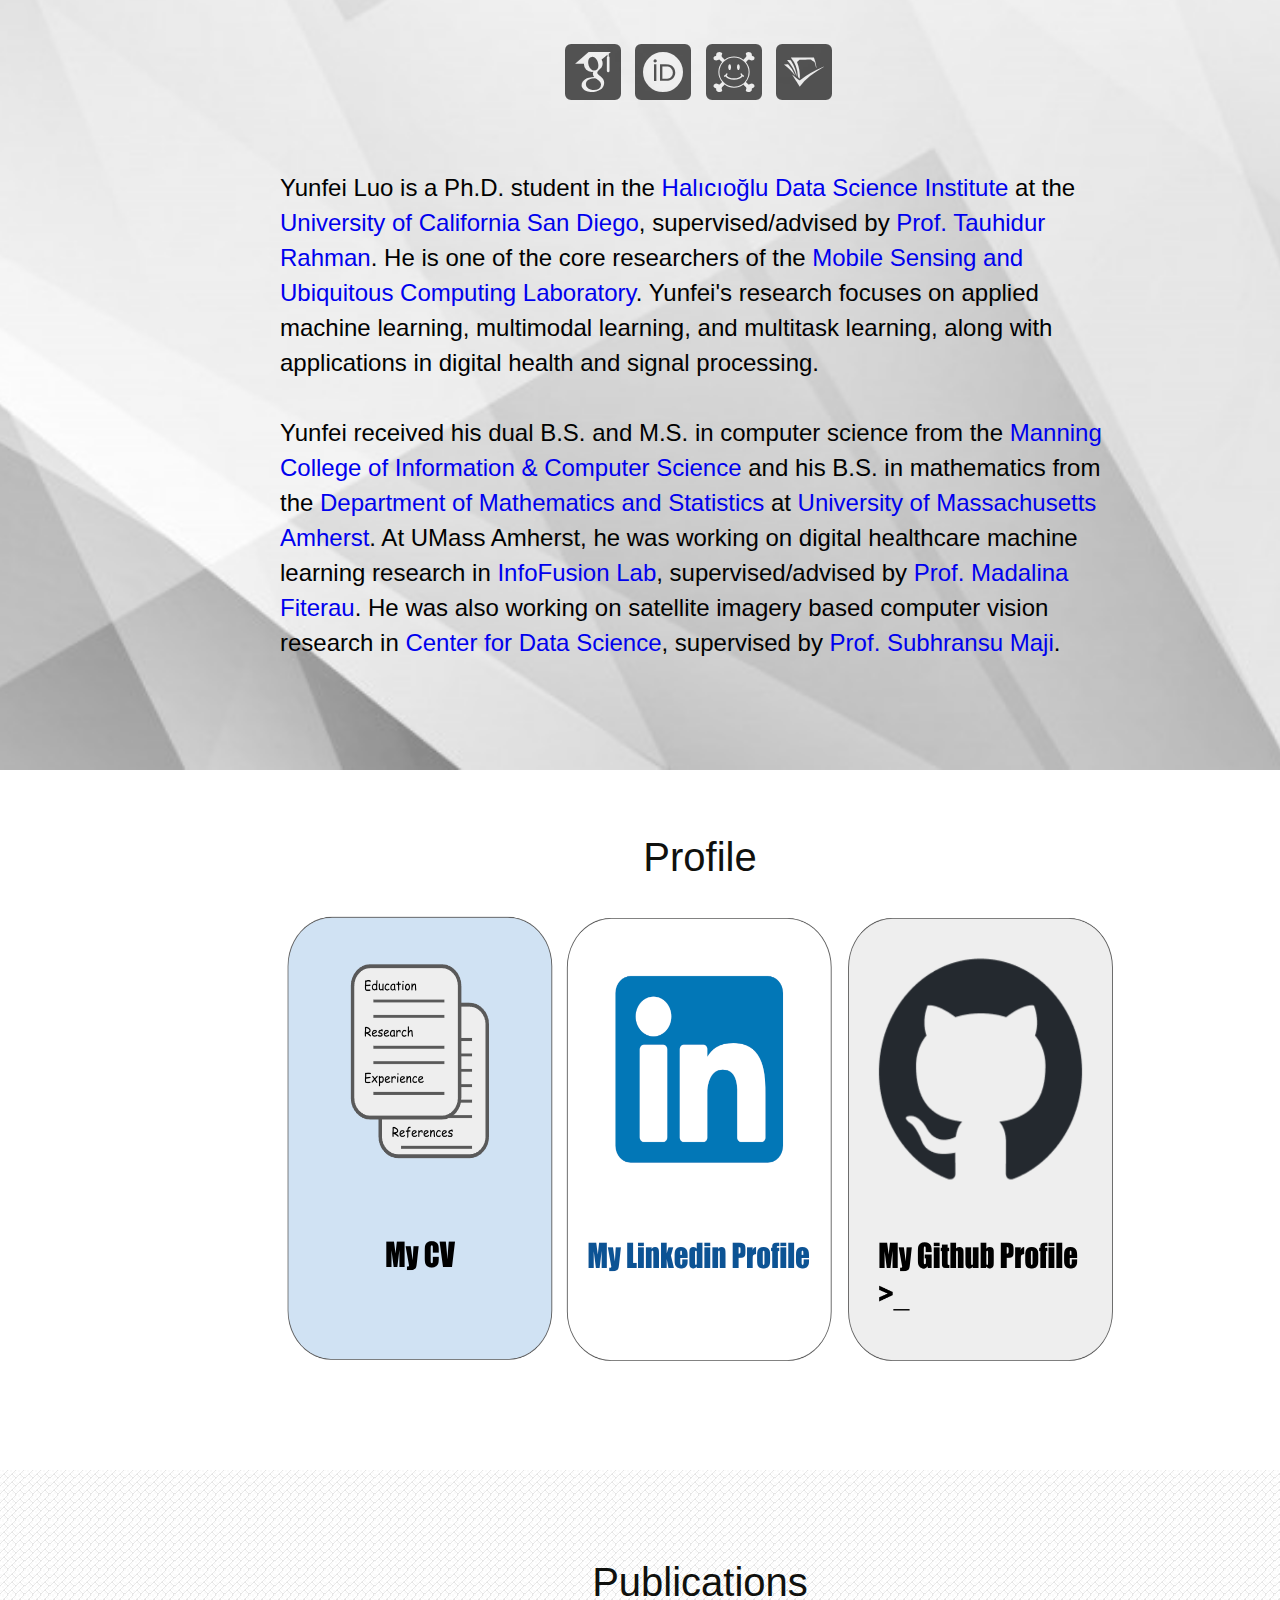
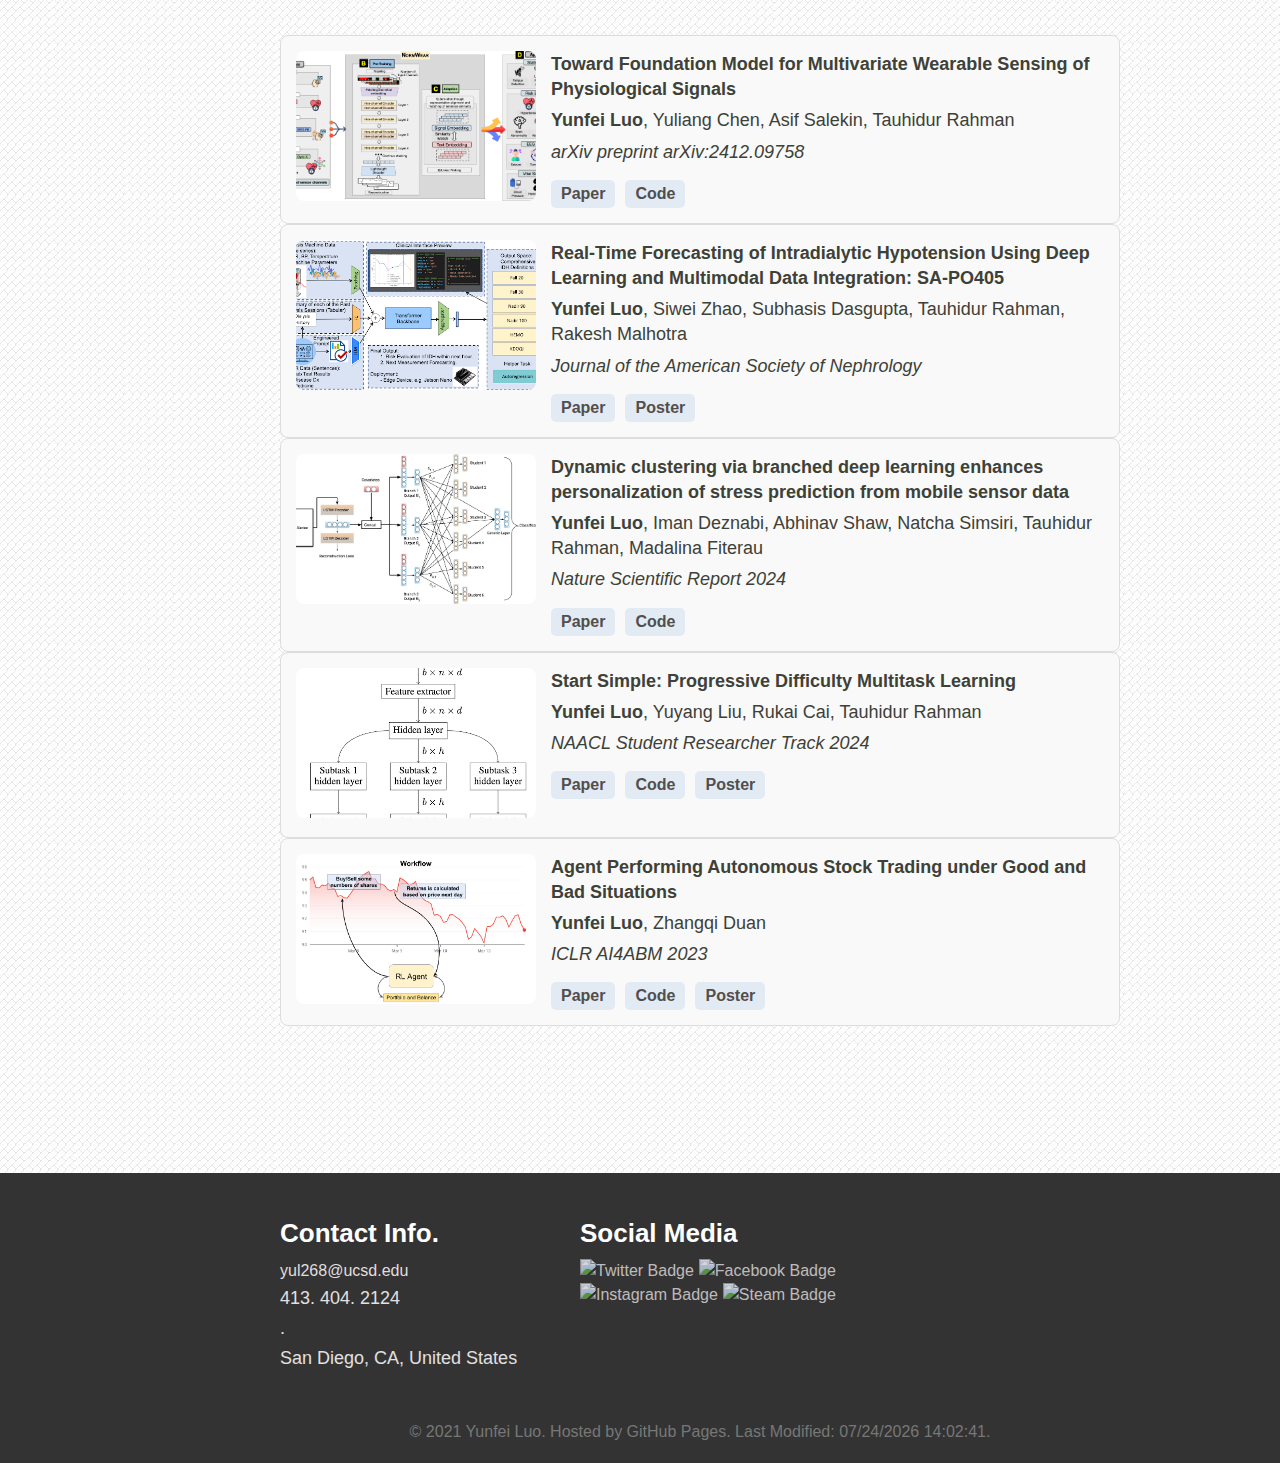
==== commit 5992da19: "update paper list" ====
--- a/index.html
+++ b/index.html
@@ -16,7 +16,7 @@
 <script src="build/babel.min.js"></script>
 <!-- Update modules -->
 <script type="text/babel" src="update/bio.js"></script>
-<script type="text/babel" src="update/news.js"></script>
+<!-- <script type="text/babel" src="update/news.js"></script> -->
 <script type="text/babel" src="update/footer.js"></script>
 <script type="text/babel" src="update/publications.js"></script>
 <script type="text/babel" src="static/js/online_docs.js"></script>
--- a/static/css/basic.css
+++ b/static/css/basic.css
@@ -1,5 +1,9 @@
 @charset "utf-8";
-body,nav,ul,button{margin:0;padding:0;}
+body,nav,ul,button{
+    margin:0;
+    padding:0;
+    font-family: "Raleway", "HelveticaNeue", "Helvetica Neue", Helvetica, Arial, sans-serif;
+}
 html{
     scroll-behavior: smooth;
 }
@@ -41,7 +45,8 @@
     text-align: center;
     color:rgb(16, 17, 14);
     font-size: 40px;
-    font-family: "arial";
+    /* font-family: "arial"; */
+    font-family: "Raleway", "HelveticaNeue", "Helvetica Neue", Helvetica, Arial, sans-serif;
     padding:50px 0 30px 0;
 }
 .article_container p{
@@ -64,7 +69,8 @@
     text-align: center;
     color:rgb(16, 17, 14);
     font-size: 40px;
-    font-family: "arial";
+    /* font-family: "arial"; */
+    font-family: "Raleway", "HelveticaNeue", "Helvetica Neue", Helvetica, Arial, sans-serif;
     padding:50px 0 30px 0;
 }
 .container h1{
@@ -72,7 +78,8 @@
     text-align: center;
     color:rgb(16, 17, 14);
     font-size: 25px;
-    font-family: "arial";
+    /* font-family: "arial"; */
+    font-family: "Raleway", "HelveticaNeue", "Helvetica Neue", Helvetica, Arial, sans-serif;
     padding:1px 0 30px 0;
 }
 .container p{
@@ -489,7 +496,7 @@
 
 /* Author list styling */
 .publication-list .publication-content p {
-    font-family: Arial;
+    font-family: "Raleway", "HelveticaNeue", "Helvetica Neue", Helvetica, Arial, sans-serif;
     font-size: 18px;
     margin: 0px 0px -70px 0px; /* Reduce spacing between paragraphs */
     line-height: 1.4; /* Adjust line spacing for readability */
